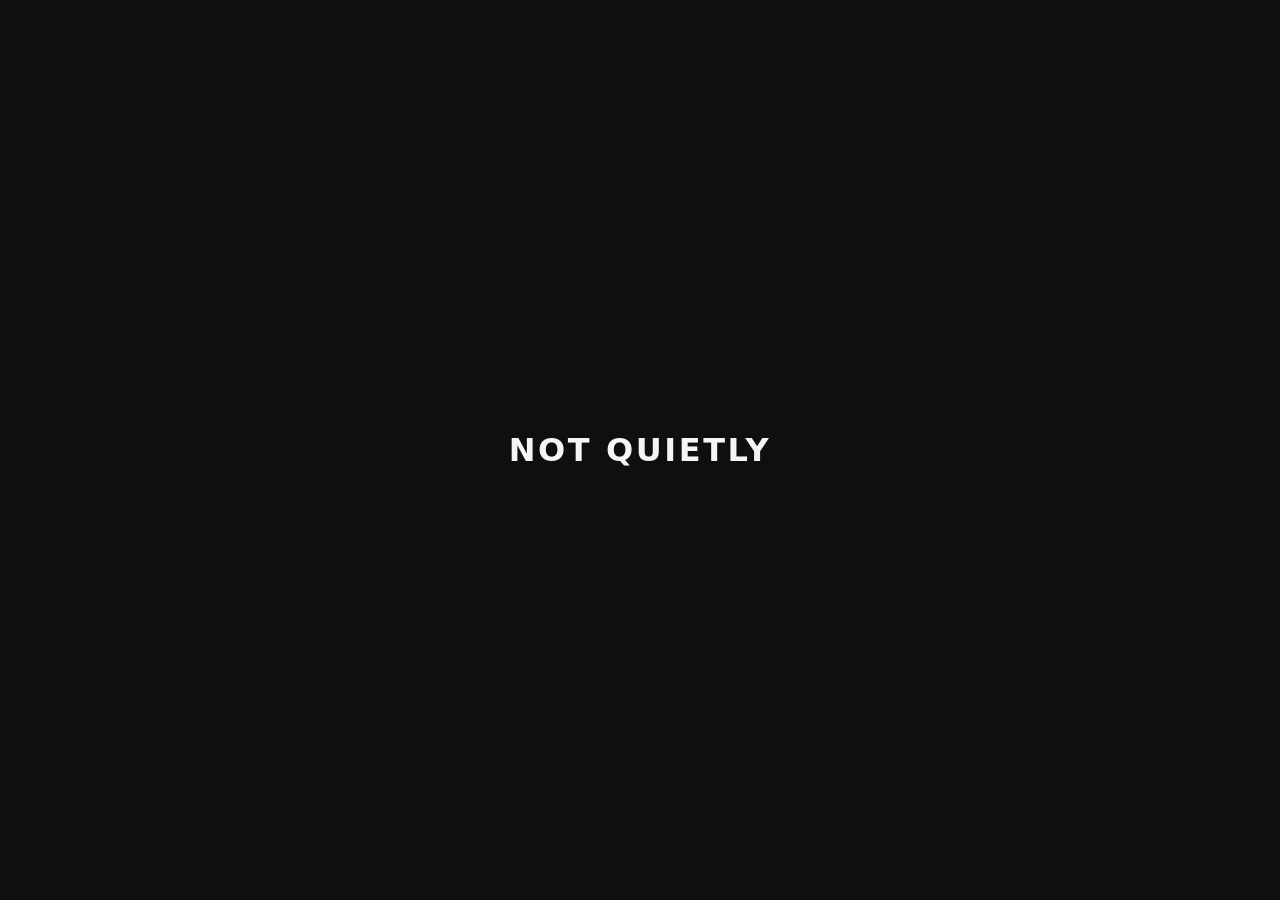
==== index.html @ 846e83f8 "Create index.html" ====
<!DOCTYPE html>
<html lang="en">
<head>
  <meta charset="utf-8" />
  <title>Not Quietly</title>
  <meta name="viewport" content="width=device-width, initial-scale=1" />
  <style>
    body {
      margin: 0;
      font-family: system-ui, -apple-system, BlinkMacSystemFont, sans-serif;
      background: #0f0f10;
      color: #f5f5f5;
      display: flex;
      align-items: center;
      justify-content: center;
      height: 100vh;
    }
    h1 {
      font-weight: 600;
      letter-spacing: 0.08em;
      text-transform: uppercase;
    }
  </style>
</head>
<body>
  <h1>Not Quietly</h1>
</body>
</html>
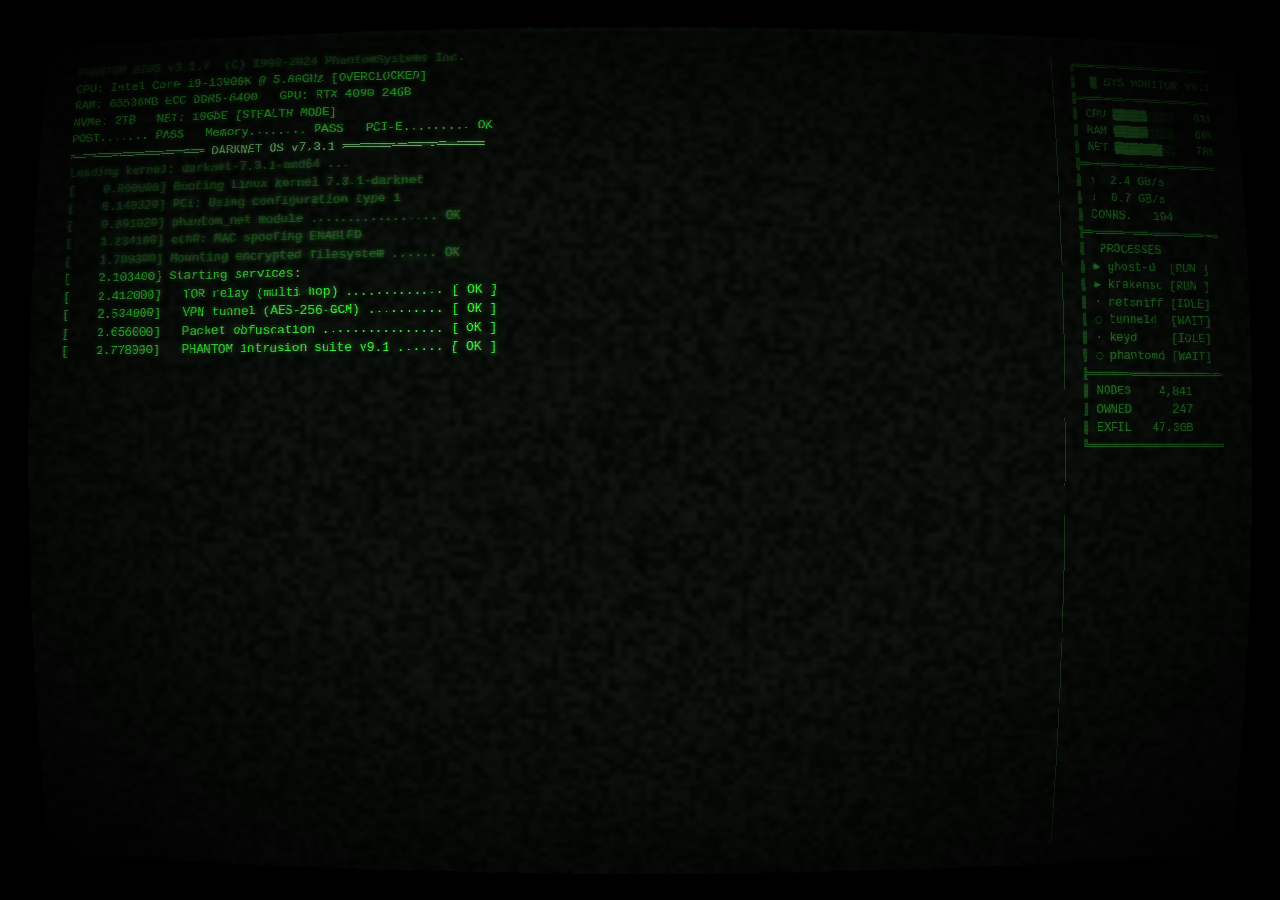
==== commit 89b8182d: "Update index.html" ====
--- a/index.html
+++ b/index.html
@@ -1,28 +1,825 @@
 <!DOCTYPE html>
 <html lang="en">
 <head>
-  <meta charset="utf-8" />
-  <title>Not Quietly</title>
-  <meta name="viewport" content="width=device-width, initial-scale=1" />
-  <style>
-    body {
-      margin: 0;
-      font-family: system-ui, -apple-system, BlinkMacSystemFont, sans-serif;
-      background: #0f0f10;
-      color: #f5f5f5;
-      display: flex;
-      align-items: center;
-      justify-content: center;
-      height: 100vh;
-    }
-    h1 {
-      font-weight: 600;
-      letter-spacing: 0.08em;
-      text-transform: uppercase;
-    }
-  </style>
+<meta charset="UTF-8">
+<title>TERMINAL</title>
+<style>
+*, *::before, *::after { margin: 0; padding: 0; box-sizing: border-box; }
+
+body { background: #000; overflow: hidden; width: 100vw; height: 100vh; cursor: none; }
+
+#screen {
+  position: relative;
+  width: 100vw; height: 100vh;
+  background: #030803;
+  overflow: hidden;
+}
+
+#noise {
+  position: absolute; inset: 0;
+  width: 100%; height: 100%;
+  pointer-events: none; z-index: 15; opacity: 0.05;
+}
+
+#scanlines {
+  position: absolute; inset: 0;
+  background: repeating-linear-gradient(to bottom,
+    transparent 0, transparent 2px,
+    rgba(0,0,0,0.14) 2px, rgba(0,0,0,0.14) 4px);
+  pointer-events: none; z-index: 14;
+}
+
+#sweep {
+  position: absolute; left: 0; right: 0; height: 6px;
+  background: linear-gradient(transparent, rgba(51,255,51,0.05), transparent);
+  pointer-events: none; z-index: 16;
+  animation: sweep 9s linear infinite;
+}
+@keyframes sweep { 0% { top: -6px; } 100% { top: 100vh; } }
+
+#rollbar {
+  position: absolute; left: 0; right: 0; height: 120px;
+  background: linear-gradient(transparent 0%, rgba(0,0,0,0.55) 35%, rgba(0,0,0,0.55) 65%, transparent 100%);
+  pointer-events: none; z-index: 18;
+  transform: translateY(-120px);
+  animation: rollbar 14s linear infinite;
+}
+@keyframes rollbar {
+  0%   { transform: translateY(-120px); opacity: 0; }
+  6%   { opacity: 0.9; }
+  87%  { opacity: 0.9; }
+  97%  { transform: translateY(calc(100vh + 120px)); opacity: 0; }
+  100% { transform: translateY(calc(100vh + 120px)); opacity: 0; }
+}
+
+#vignette {
+  position: absolute; inset: 0;
+  background: radial-gradient(ellipse at 50% 50%, transparent 40%, rgba(0,0,0,0.97) 100%);
+  pointer-events: none; z-index: 17;
+}
+
+/* ── TERMINAL LAYOUT ─────────────────────────────── */
+#terminal {
+  position: absolute; inset: 0;
+  padding: 24px 32px 24px 36px;
+  display: flex;
+  flex-direction: row;
+  gap: 0;
+  overflow: hidden;
+  font-family: 'Courier New', Courier, monospace;
+  font-size: 13px;
+  line-height: 1.5;
+  color: #33ff33;
+  z-index: 10;
+  text-shadow:
+    0 0 4px rgba(51,255,51,0.65),
+    1px  0 0 rgba(255,40,40,0.2),
+    -1px 0 0 rgba(40,40,255,0.2);
+  animation: flicker 5s infinite, ca-breathe 4.5s ease-in-out infinite;
+}
+
+#main-area {
+  flex: 1;
+  min-width: 0;
+  display: flex;
+  flex-direction: column;
+  overflow: hidden;
+  padding-right: 20px;
+  border-right: 1px solid #1c421c;
+}
+
+#sidebar {
+  width: 23ch;
+  flex-shrink: 0;
+  padding-left: 18px;
+  overflow: hidden;
+  white-space: pre;
+  color: #2b8c2b;
+  text-shadow: 0 0 3px rgba(51,255,51,0.3);
+  font-size: 12.5px;
+}
+
+#output {
+  flex: 1;
+  overflow: hidden;
+  white-space: pre-wrap;
+  word-break: break-all;
+}
+
+#prompt-line {
+  display: flex;
+  align-items: baseline;
+  flex-shrink: 0;
+  min-height: 1.5em;
+}
+
+#cursor {
+  display: inline-block;
+  width: 7px; height: 14px;
+  background: #33ff33;
+  box-shadow: 0 0 8px rgba(51,255,51,0.9), 0 0 16px rgba(51,255,51,0.4);
+  animation: blink 1.1s step-end infinite;
+  vertical-align: bottom;
+  margin-left: 1px;
+  visibility: hidden;
+}
+@keyframes blink { 0%,100% { opacity: 1; } 50% { opacity: 0; } }
+
+/* ── FLICKER ───────────────────────────────────────── */
+@keyframes flicker {
+  0%,100% { opacity: 1; }
+  2%   { opacity: 0.90; } 2.4%  { opacity: 1; }
+  7%   { opacity: 0.72; } 7.4%  { opacity: 0.95; } 7.8% { opacity: 0.80; } 8.2% { opacity: 1; }
+  16%  { opacity: 0.88; } 16.3% { opacity: 1; }
+  22%  { opacity: 0.94; } 22.4% { opacity: 0.70; } 22.8% { opacity: 0.96; } 23.2% { opacity: 1; }
+  31%  { opacity: 0.85; } 31.4% { opacity: 1; }
+  39%  { opacity: 0.91; } 39.5% { opacity: 0.65; } 39.9% { opacity: 0.88; } 40.3% { opacity: 1; }
+  48%  { opacity: 0.78; } 48.5% { opacity: 0.95; } 48.9% { opacity: 0.82; } 49.3% { opacity: 1; }
+  55%  { opacity: 0.93; } 55.4% { opacity: 0.75; } 55.8% { opacity: 1; }
+  63%  { opacity: 0.86; } 63.4% { opacity: 1; }
+  70%  { opacity: 0.68; } 70.3% { opacity: 0.92; } 70.6% { opacity: 0.78; } 71%  { opacity: 1; }
+  79%  { opacity: 0.89; } 79.4% { opacity: 1; }
+  86%  { opacity: 0.74; } 86.3% { opacity: 0.96; } 86.7% { opacity: 0.84; } 87.1% { opacity: 1; }
+  94%  { opacity: 0.91; } 94.5% { opacity: 0.67; } 94.9% { opacity: 0.93; } 95.3% { opacity: 1; }
+}
+
+@keyframes ca-breathe {
+  0%,100% { text-shadow: 0 0 4px rgba(51,255,51,0.65), 1px 0 0 rgba(255,40,40,0.18), -1px 0 0 rgba(40,40,255,0.18); }
+  50%     { text-shadow: 0 0 8px rgba(51,255,51,0.9),  2px 0 0 rgba(255,40,40,0.35), -2px 0 0 rgba(40,40,255,0.35); }
+}
+
+/* ── TEXT CLASSES ─────────────────────────────────── */
+.dim    { color: #1c6b1c; }
+.bright { color: #a0ffa0; }
+.ok     { color: #00ff99; text-shadow: 0 0 5px rgba(0,255,153,0.75), 1px 0 0 rgba(255,40,40,0.15); }
+.warn   { color: #ffcc00; text-shadow: 0 0 5px rgba(255,204,0,0.8),  1px 0 0 rgba(255,40,40,0.2); }
+.err    { color: #ff4444; text-shadow: 0 0 5px rgba(255,68,68,0.85); }
+.skull  { color: #88ff88; text-shadow: 0 0 6px rgba(51,255,51,0.9), 2px 0 0 rgba(255,40,40,0.3), -2px 0 0 rgba(40,40,255,0.3); }
+</style>
 </head>
 <body>
-  <h1>Not Quietly</h1>
+
+<svg width="0" height="0" style="position:absolute">
+  <defs>
+    <filter id="crt-warp" color-interpolation-filters="sRGB"
+            x="-5%" y="-5%" width="110%" height="110%">
+      <feImage id="bmap" result="dmap" preserveAspectRatio="none"/>
+      <feDisplacementMap in="SourceGraphic" in2="dmap"
+                         scale="170" xChannelSelector="R" yChannelSelector="G"/>
+    </filter>
+  </defs>
+</svg>
+
+<div id="screen">
+  <canvas id="noise"></canvas>
+  <div id="scanlines"></div>
+  <div id="sweep"></div>
+  <div id="rollbar"></div>
+  <div id="vignette"></div>
+
+  <div id="terminal">
+    <div id="main-area">
+      <div id="output"></div>
+      <div id="prompt-line">
+        <span id="prompt-span"></span>
+        <span id="input-disp"></span>
+        <span id="cursor"></span>
+      </div>
+    </div>
+    <div id="sidebar"></div>
+  </div>
+</div>
+
+<script>
+'use strict';
+
+// ── BARREL DISTORTION ────────────────────────────────────────────────────────
+(function() {
+  const W = 256, H = 256, k = 0.45, norm = 1.8;
+  const c = document.createElement('canvas');
+  c.width = W; c.height = H;
+  const ctx = c.getContext('2d');
+  const id = ctx.createImageData(W, H);
+  const d = id.data;
+  for (let y = 0; y < H; y++) {
+    for (let x = 0; x < W; x++) {
+      const u = (x/W - 0.5)*2, v = (y/H - 0.5)*2, r2 = u*u + v*v;
+      const R = Math.round((0.5 + u*k*r2/norm)*255);
+      const G = Math.round((0.5 + v*k*r2/norm)*255);
+      const i = (y*W+x)*4;
+      d[i]   = Math.max(0,Math.min(255,R));
+      d[i+1] = Math.max(0,Math.min(255,G));
+      d[i+2] = 128; d[i+3] = 255;
+    }
+  }
+  ctx.putImageData(id, 0, 0);
+  document.getElementById('bmap').setAttribute('href', c.toDataURL());
+  document.getElementById('screen').style.filter = 'url(#crt-warp)';
+})();
+
+// ── NOISE ────────────────────────────────────────────────────────────────────
+const nc = document.getElementById('noise');
+const nctx = nc.getContext('2d');
+nc.width = 200; nc.height = 150;
+nc.style.width = '100vw'; nc.style.height = '100vh';
+const nid = nctx.createImageData(200, 150);
+function drawNoise() {
+  const d = nid.data;
+  for (let i = 0; i < d.length; i += 4) {
+    const v = (Math.random()*255)|0;
+    d[i] = d[i+1] = d[i+2] = v; d[i+3] = 255;
+  }
+  nctx.putImageData(nid, 0, 0);
+}
+drawNoise();
+setInterval(drawNoise, 90);
+
+// ── HELPERS ──────────────────────────────────────────────────────────────────
+const pick  = (...a)  => a[Math.floor(Math.random()*a.length)];
+const rnd   = (a,b)   => Math.floor(Math.random()*(b-a))+a;
+const hex   = n       => Array.from({length:n}, () => rnd(0,16).toString(16)).join('');
+const clamp = (v,a,b) => Math.max(a,Math.min(b,v));
+const pad   = (s,n)   => String(s).padEnd(n);
+const lpad  = (s,n)   => String(s).padStart(n);
+
+const G = {
+  ip:      () => `${rnd(1,255)}.${rnd(0,255)}.${rnd(0,255)}.${rnd(1,255)}`,
+  port:    () => pick(21,22,23,25,53,80,443,445,1433,3306,3389,4444,5432,6379,8080,8443,9200,27017),
+  svc:     () => pick('ssh','ftp','http','https','smb','mysql','rdp','redis','mongodb','postgres','vnc','smtp'),
+  exploit: () => pick('CVE-2024-6387','CVE-2024-1337','MS17-010','Log4Shell','CVE-2023-44487','ShellShock','Heartbleed','CVE-2024-3400','BlueKeep','PrintNightmare','DirtyPipe'),
+  sub:     () => pick('GHOST_PROTOCOL','PHANTOM_SWEEP','KRAKEN_SCAN','MIRAGE_INJECT','SHADOW_MAP','HYDRA_SPAWN','NULL_ROUTE','VENOM_PAYLOAD','CIPHER_PULSE','WRAITH_NET','BASILISK_EYE'),
+  proc:    () => pick('svchost.exe','explorer.exe','lsass.exe','winlogon.exe','systemd','nginx','apache2','mysqld','java','python3','node','chrome'),
+  user:    () => pick('admin','root','administrator','guest','sysadmin','backup','deploy','jenkins','ubuntu','pi','service','oracle'),
+  pass:    () => pick('password123','qwerty','letmein','admin2024','hunter2','Secure!@#','dragon','iloveyou','master','root1234','P@ssw0rd','abc123'),
+  hash:    () => hex(32),
+  fpath:   () => pick('/etc/shadow','/etc/passwd','/root/.ssh/id_rsa','/var/log/auth.log','/home/admin/.bash_history','C:\\Windows\\System32\\SAM','C:\\Users\\Admin\\Desktop\\passwords.txt','/var/www/html/config.php','/opt/app/.env','/etc/ssl/private/server.key'),
+  fsize:   () => (Math.random()*999+1).toFixed(1)+pick('KB','KB','MB','MB','GB'),
+};
+
+// ── SIDEBAR ──────────────────────────────────────────────────────────────────
+const sidebarEl = document.getElementById('sidebar');
+const sL = s => '║' + s.padEnd(21).slice(0,21) + '║';
+const TOP = '╔' + '═'.repeat(21) + '╗';
+const SEP = '╠' + '═'.repeat(21) + '╣';
+const BOT = '╚' + '═'.repeat(21) + '╝';
+const BAR = (pct, w=9) => { const f=Math.round(pct/100*w); return '█'.repeat(f)+'░'.repeat(w-f); };
+
+const sbProcs = [
+  { name:'ghost-d',   st:'RUN'  },
+  { name:'krakensc',  st:'RUN'  },
+  { name:'netsniff',  st:'WAIT' },
+  { name:'tunneld',   st:'RUN'  },
+  { name:'keyd',      st:'IDLE' },
+  { name:'phantomd',  st:'RUN'  },
+];
+const TRANS = {
+  RUN:  { RUN:0.92, WAIT:0.06, IDLE:0.02 },
+  WAIT: { RUN:0.3,  WAIT:0.6,  IDLE:0.1  },
+  IDLE: { RUN:0.15, WAIT:0.15, IDLE:0.7  },
+};
+function nextState(s) {
+  let r = Math.random(), c = 0;
+  for (const [k,v] of Object.entries(TRANS[s])) { c+=v; if (r<c) return k; }
+  return s;
+}
+
+let sb = { cpu:65, ram:55, net:72, up:2.1, dn:0.8, nodes:4821, owned:247, exfil:47.3, conns:183 };
+
+function updateSidebar() {
+  sb.cpu   = clamp(sb.cpu   + rnd(-9,9),  15, 99);
+  sb.ram   = clamp(sb.ram   + rnd(-5,5),  25, 90);
+  sb.net   = clamp(sb.net   + rnd(-10,10),20, 99);
+  sb.up    = Math.max(0.1, Math.min(9.9, sb.up  + (Math.random()-0.5)*0.6));
+  sb.dn    = Math.max(0.1, Math.min(4.9, sb.dn  + (Math.random()-0.5)*0.3));
+  sb.conns = clamp(sb.conns + rnd(-8,8),  80, 350);
+  if (Math.random()<0.35) sb.nodes += rnd(1,25);
+  if (Math.random()<0.12) sb.owned += rnd(1,4);
+  if (Math.random()<0.5)  sb.exfil += Math.random()*0.8;
+  sbProcs.forEach(p => { p.st = nextState(p.st); });
+
+  const stColor = s => s==='RUN' ? '▶' : s==='WAIT' ? '◌' : '·';
+
+  const lines = [
+    TOP,
+    sL('  ▓ SYS MONITOR v9.1'),
+    SEP,
+    sL(` CPU ${BAR(sb.cpu)}  ${lpad(sb.cpu,3)}%`),
+    sL(` RAM ${BAR(sb.ram)}  ${lpad(sb.ram,3)}%`),
+    sL(` NET ${BAR(sb.net)}  ${lpad(sb.net,3)}%`),
+    SEP,
+    sL(` ↑ ${lpad(sb.up.toFixed(1),4)} GB/s`),
+    sL(` ↓ ${lpad(sb.dn.toFixed(1),4)} GB/s`),
+    sL(` CONNS: ${lpad(sb.conns,5)}`),
+    SEP,
+    sL('  PROCESSES'),
+    ...sbProcs.map(p => sL(` ${stColor(p.st)} ${pad(p.name,9)}[${pad(p.st,4)}]`)),
+    SEP,
+    sL(` NODES  ${lpad(sb.nodes.toLocaleString(),7)}`),
+    sL(` OWNED  ${lpad(sb.owned,7)}`),
+    sL(` EXFIL  ${lpad(sb.exfil.toFixed(1),5)}GB`),
+    BOT,
+  ];
+  sidebarEl.textContent = lines.join('\n');
+}
+updateSidebar();
+setInterval(updateSidebar, 1200);
+
+// ── SKULL ART ────────────────────────────────────────────────────────────────
+const SKULL = [
+  '        ░░░░░░░░░░░░░        ',
+  '      ░░             ░░      ',
+  '     ░   ████   ████   ░     ',
+  '     ░   ████   ████   ░     ',
+  '     ░               ░     ',
+  '      ░░  █████████  ░░      ',
+  '        ░░░░░░░░░░░░░        ',
+  '          ██     ██          ',
+  '         ████   ████         ',
+  '        █ █ █████ █ █        ',
+  '        █████████████        ',
+];
+
+// ── TERMINAL STATE ───────────────────────────────────────────────────────────
+const outputEl    = document.getElementById('output');
+const promptSpan  = document.getElementById('prompt-span');
+const inputDispEl = document.getElementById('input-disp');
+const cursorEl    = document.getElementById('cursor');
+const termEl      = document.getElementById('terminal');
+const PROMPT      = 'root@DARKNET-7:~# ';
+
+let state       = 'BOOT';
+let hackQueue   = [];
+let hackTimer   = null;
+let inputBuffer = '';
+
+function addLine(text, cls) {
+  const div = document.createElement('div');
+  if (cls) div.className = cls;
+  div.textContent = text;
+  outputEl.appendChild(div);
+  while (outputEl.children.length > 600) outputEl.removeChild(outputEl.firstChild);
+  outputEl.scrollTop = outputEl.scrollHeight;
+  return div;
+}
+
+function setIdle() {
+  state = 'IDLE';
+  promptSpan.textContent = PROMPT;
+  inputDispEl.textContent = inputBuffer;
+  cursorEl.style.visibility = 'visible';
+}
+
+// ── ANIMATED PROGRESS BAR ────────────────────────────────────────────────────
+// Queue item with type:'bar' animates a single line in-place
+function animateBar(cfg, done) {
+  const W     = 24;
+  const steps = cfg.steps || 20;
+  const delay = cfg.delay || 75;
+  const div   = addLine('', '');
+  let step = 0;
+
+  function tick() {
+    const f   = Math.round(step/steps*W);
+    const pct = Math.round(step/steps*100);
+    const bar = '█'.repeat(f) + '░'.repeat(W-f);
+    if (step < steps) {
+      div.textContent = `${cfg.label} [${bar}] ${lpad(pct,3)}%`;
+      div.className   = '';
+      step++;
+      setTimeout(tick, delay + rnd(0, delay>>1));
+    } else {
+      div.textContent = `${cfg.label} [${bar}] ${cfg.done||'DONE'}`;
+      div.className   = cfg.doneCls || '';
+      outputEl.scrollTop = outputEl.scrollHeight;
+      setTimeout(done, rnd(60,180));
+    }
+  }
+  tick();
+}
+
+// ── QUEUE PROCESSOR ──────────────────────────────────────────────────────────
+function processQueue() {
+  if (hackQueue.length === 0) { setIdle(); return; }
+
+  const item = hackQueue.shift();
+
+  if (item === null || item === undefined) {
+    // blank line spacer
+    addLine('', '');
+    hackTimer = setTimeout(processQueue, rnd(80,200));
+    return;
+  }
+
+  if (item.type === 'bar') {
+    animateBar(item, processQueue);
+    return;
+  }
+
+  // [cls, text] tuple
+  const [cls, text] = Array.isArray(item) ? item : ['', item];
+  addLine(text, cls);
+  hackTimer = setTimeout(processQueue, rnd(28,95));
+}
+
+// ── HACKING ROUTINES ─────────────────────────────────────────────────────────
+const ROUTINES = [
+
+  // 0 — Port scan
+  () => { const t=G.ip(), n=rnd(4,9);
+    const r = [['','`nmap -sS -T4 -p- --open '+t+'`'],['dim','SYN scan  rate:1000pps  os:Linux 5.x']];
+    for(let i=0;i<n;i++) r.push(['ok',`[+] ${pad(G.port()+'/tcp',10)} OPEN   ${G.svc()}`]);
+    r.push(['dim',`Scan done: ${n} ports in ${rnd(1,12)}.${rnd(0,9)}s`]);
+    return r;
+  },
+
+  // 1 — Brute force
+  () => { const t=G.ip(), u=G.user(), p=G.pass();
+    return [
+      ['',`hydra -l ${u} -P rockyou.txt ssh://${t}`],
+      ['dim','[*] 14,344,391 passwords  threads:16'],
+      ['dim',`[-] ${u}:password123 ... FAIL`],
+      ['dim',`[-] ${u}:qwerty ....... FAIL`],
+      ['dim',`[-] ${u}:${pick('letmein','dragon','admin')} ....... FAIL`],
+      {type:'bar', label:'[*] attacking:  ', steps:16, delay:65, done:'FOUND', doneCls:'ok'},
+      ['ok', `[+] VALID CREDS → ${u} : ${p}`],
+      ['ok', `[+] token: ${hex(32)}`],
+    ];
+  },
+
+  // 2 — Hash crack
+  () => { const h=G.hash(), p=G.pass();
+    return [
+      ['',`hashcat -m 0 ${h} rockyou.txt`],
+      ['dim',`[*] MD5  speed: ${rnd(200,999)}.${rnd(1,9)} MH/s`],
+      {type:'bar', label:'[*] cracking:   ', steps:18, delay:70, done:'CRACKED', doneCls:'ok'},
+      ['ok', `[+] ${h} → "${p}"`],
+      ['ok', '[+] written → /loot/hashes.txt'],
+    ];
+  },
+
+  // 3 — Exploit
+  () => { const t=G.ip(), e=G.exploit();
+    return [
+      ['warn',`[!] ${e}`],
+      ['',   `[*] target: ${t}:${G.port()}`],
+      ['',   '[*] payload: linux/x64/meterpreter/reverse_tcp'],
+      ['dim','[*] encoding: shikata_ga_nai ×3'],
+      {type:'bar', label:'[*] exploiting: ', steps:14, delay:90, done:'SHELL', doneCls:'warn'},
+      ['ok', `[+] Meterpreter session opened`],
+      ['ok', `[+]   ${G.ip()}:4444 ← ${t}:${rnd(1024,65534)}`],
+      ['ok', '[+] uid=0(root) gid=0(root) — OWNED'],
+    ];
+  },
+
+  // 4 — Subroutine
+  () => { const s=G.sub();
+    return [
+      ['',     `[*] exec ${s}`],
+      ['dim',  `[*] deps: OK   heap: ${rnd(128,512)}MB`],
+      {type:'bar', label:'[*] stage 1/4:  ', steps:10, delay:80,  done:'RECON DONE'},
+      {type:'bar', label:'[*] stage 2/4:  ', steps:10, delay:95,  done:'IN'},
+      {type:'bar', label:'[*] stage 3/4:  ', steps:10, delay:110, done:'ROOT'},
+      {type:'bar', label:'[*] stage 4/4:  ', steps:8,  delay:120, done:'PERSISTED', doneCls:'ok'},
+      ['ok',   `[+] ${s} complete`],
+      ['bright',`>> ${rnd(12,999)} new targets queued`],
+    ];
+  },
+
+  // 5 — Exfil
+  () => { const t=G.ip();
+    return [
+      ['',  `[*] shell: ${t}`],
+      ['ok',`[+] ${G.fpath()}  (${G.fsize()})`],
+      ['ok',`[+] ${G.fpath()}  (${G.fsize()})`],
+      ['ok',`[+] ${G.fpath()}  (${G.fsize()})`],
+      ['',  '[*] AES-256-GCM encrypt + compress...'],
+      {type:'bar', label:'[*] exfil:      ', steps:20, delay:55, done:'SENT', doneCls:'ok'},
+      ['ok', `[+] ${G.fsize()} transferred in ${(Math.random()*4+0.4).toFixed(2)}s`],
+      ['dim','[*] logs wiped'],
+    ];
+  },
+
+  // 6 — MITM
+  () => { const a=G.ip(), b=G.ip();
+    return [
+      ['',    `arpspoof -i eth0 -t ${b} ${a}`],
+      ['warn','[!] ARP poisoned — MITM active'],
+      {type:'bar', label:'[*] intercepting:', steps:12, delay:80, done:'CAPTURING'},
+      ['ok',  `[+] HTTP:   ${G.user()} / ${G.pass()} @ ${b}`],
+      ['ok',  `[+] cookie: ${hex(32)}`],
+      ['ok',  `[+] JWT:    eyJ${hex(20)}...`],
+      ['dim', '[*] forwarding — target unaware'],
+    ];
+  },
+
+  // 7 — Botnet
+  () => { const n=rnd(1000,12000), t=G.ip();
+    return [
+      ['',    `[*] C2: ${G.ip()}:${G.port()}`],
+      ['ok',  `[+] botnet ONLINE: ${n.toLocaleString()} nodes`],
+      ['dim', `[*] RU ${rnd(20,38)}%  CN ${rnd(15,28)}%  US ${rnd(8,18)}%  OTHER`],
+      {type:'bar', label:'[*] deploying:  ', steps:20, delay:50, done:`${n.toLocaleString()} UPDATED`, doneCls:'ok'},
+      ['warn',`[!] FLOOD → ${t}  est. ${rnd(80,999)} Gbps`],
+      ['ok',  '[+] attack launched'],
+    ];
+  },
+
+  // 8 — Keylogger harvest
+  () => { const n=rnd(8,80);
+    return [
+      ['',  `[*] polling ${n} agents`],
+      {type:'bar', label:'[*] collecting: ', steps:10, delay:90, done:`${n} REPORTS`, doneCls:'ok'},
+      ['',  '[*] parsing keystrokes...'],
+      ['ok',`[+] gmail:  ${G.user()}@gmail.com / ${G.pass()}`],
+      ['ok',`[+] bank:   ${G.user()} / ${G.pass()}  [$$ FLAGGED]`],
+      ['ok',`[+] ssh key passphrase: "${G.pass()}"`],
+      ['dim','[*] saved → /loot/keylog.txt'],
+    ];
+  },
+
+  // 9 — Crypto
+  () => [
+    ['',   '[*] Generating RSA-4096 keypair'],
+    ['dim','[*] entropy: /dev/urandom  512 bits'],
+    {type:'bar', label:'[*] generating: ', steps:14, delay:100, done:'DONE', doneCls:'ok'},
+    ['ok', `[+] pub:  ${hex(16)}...`],
+    ['ok', `[+] priv: ${hex(16)}... [AES-256 wrapped]`],
+    ['',   '[*] ChaCha20-Poly1305 tunnel → C2'],
+    ['ok', '[+] secure channel UP'],
+  ],
+
+  // 10 — SQL inject
+  () => { const t=G.ip();
+    return [
+      ['',   `sqlmap -u http://${t}/login.php --dbs --batch`],
+      {type:'bar', label:"[*] probing:    ", steps:15, delay:70, done:'VULN FOUND', doneCls:'warn'},
+      ['ok', "[+] injectable: POST 'username' (boolean-blind)"],
+      ['ok', '[+] DBs: users_db, admin_db, orders, logs'],
+      {type:'bar', label:'[*] dumping:    ', steps:12, delay:80, done:'DONE', doneCls:'ok'},
+      ['ok', `[+] ${rnd(1000,99999).toLocaleString()} rows → /loot/db_${t}.sql`],
+    ];
+  },
+
+  // 11 — Priv esc
+  () => { const p=G.proc();
+    return [
+      ['',   '[*] LinPEAS running on target...'],
+      {type:'bar', label:'[*] scanning:   ', steps:12, delay:100, done:'VULNS FOUND', doneCls:'warn'},
+      ['ok', '[+] SUID: /usr/bin/pkexec'],
+      ['warn','[!] CVE-2021-4034 (PwnKit) confirmed!'],
+      ['',   `[*] injecting into ${p} [${rnd(1000,65535)}]`],
+      ['ok', '[+] uid=1000 → uid=0(root)'],
+      ['ok', '[+] /bin/bash -p  #'],
+    ];
+  },
+
+  // 12 — Packet cap
+  () => { const iface=pick('eth0','wlan0','en0','ens33');
+    return [
+      ['',   `tcpdump -i ${iface} -w /tmp/cap.pcap`],
+      {type:'bar', label:'[*] capturing:  ', steps:14, delay:85, done:`${rnd(1000,9999)} pkts`},
+      ['',   '[*] tshark analysis...'],
+      ['ok', `[+] FTP: ${G.user()} / ${G.pass()} from ${G.ip()}`],
+      ['ok', `[+] Telnet: ${G.ip()} → ${G.ip()}`],
+      ['dim','[*] credentials logged'],
+    ];
+  },
+
+  // 13 — Lateral move
+  () => { const s=G.ip(), d=G.ip();
+    return [
+      ['',   `[*] pivot: ${s} → ${d}`],
+      ['dim','[*] uploading tunnel agent...'],
+      ['ok', `[+] socks5: ${s}:1080`],
+      {type:'bar', label:'[*] scanning:   ', steps:10, delay:90, done:'DONE'},
+      ['ok', `[+] ${rnd(3,15)} internal hosts found`],
+      ['ok', `[+] domain controller: ${G.ip()}`],
+      ['warn','[!] Kerberoastable SPN!'],
+      ['ok', '[+] TGS extracted — offline crack queued'],
+    ];
+  },
+
+  // 14 — Rootkit
+  () => { const t=G.ip();
+    return [
+      ['',   `[*] rootkit → ${t}`],
+      {type:'bar', label:'[*] uploading:  ', steps:8, delay:110, done:'DONE'},
+      ['',   '[*] patching sys_call_table...'],
+      ['ok', '[+] hooked: sys_read, sys_write, sys_getdents64'],
+      ['ok', `[+] hiding pid ${rnd(1000,9999)} (${G.proc()})`],
+      ['ok', '[+] hidden from: ps, top, netstat, /proc'],
+      ['ok', '[+] rootkit active — system clean'],
+    ];
+  },
+
+  // 15 — Zero day
+  () => { const zd=`ZD-${rnd(2024,2026)}-${rnd(1000,9999)}`;
+    return [
+      ['warn',`[!] zero-day: ${zd}`],
+      ['dim', `[*] target: ${pick('Chrome 134','Windows 11','OpenSSH 9.x','iOS 18','Android 15')}`],
+      ['dim', `[*] CVSS: ${(7+Math.random()*3).toFixed(1)}  (${pick('RCE','LPE','Auth Bypass','RCE')})`],
+      {type:'bar', label:'[*] acquiring:  ', steps:12, delay:95, done:'DOWNLOADED', doneCls:'ok'},
+      ['',   `[*] testing vs ${G.ip()}...`],
+      ['ok', `[+] ${zd}: CONFIRMED WORKING`],
+    ];
+  },
+
+  // 16 — Decrypt payload
+  () => [
+    ['',   '[*] loading encrypted payload...'],
+    ['dim',`[*] cipher: AES-256-GCM  IV: ${hex(16)}`],
+    {type:'bar', label:'[*] decrypting: ', steps:18, delay:75, done:'PLAINTEXT RECOVERED', doneCls:'ok'},
+    ['ok', `[+] ${hex(32)}`],
+    ['ok', '[+] payload extracted → /tmp/.ghost/stage2.bin'],
+  ],
+
+  // 17 — SKULL: full system takeover
+  () => [
+    ['warn','[!] PHANTOM ROOT PROTOCOL — FULL SYSTEM OVERRIDE'],
+    null,
+    ...SKULL.map(line => ['skull', line]),
+    null,
+    ['err',  '[!!!] ALL SYSTEMS COMPROMISED'],
+    ['ok',  `[+] remote control: ${rnd(100,999)} hosts`],
+    ['ok',  `[+] data exfil: ${(Math.random()*500+50).toFixed(1)} GB`],
+    ['bright','>> GHOST IN THE MACHINE'],
+  ],
+
+  // 18 — System monitor blitz
+  () => { const n=rnd(5,20);
+    const r = [['','[*] process injection sweep']];
+    for(let i=0;i<n;i++) r.push(['dim',`    ${lpad(rnd(1000,65535),5)}  ${G.proc()}`]);
+    r.push({type:'bar', label:'[*] injecting:  ', steps:16, delay:65, done:`${n} PROCS INFECTED`, doneCls:'warn'});
+    r.push(['ok','[+] all target processes compromised']);
+    return r;
+  },
+
+  // 19 — Wireless attack
+  () => { const ssid=pick('CorpWiFi','NETGEAR-5G','ATT-Guest','Office-2G','Linksys');
+    return [
+      ['',   `airodump-ng --bssid ${G.mac()} wlan0mon`],
+      ['ok', `[+] SSID: ${ssid}  CH:${rnd(1,13)}  ENC:WPA2`],
+      ['',   '[*] capturing 4-way handshake...'],
+      {type:'bar', label:'[*] waiting:    ', steps:10, delay:150, done:'HANDSHAKE', doneCls:'ok'},
+      {type:'bar', label:'[*] cracking:   ', steps:20, delay:70,  done:pick('PSK: '+G.pass(),'KEY FOUND'), doneCls:'ok'},
+      ['ok', `[+] connected to ${ssid}`],
+      ['ok', `[+] gateway: ${G.ip()}`],
+    ];
+  },
+];
+
+function getRoutine() {
+  return ROUTINES[rnd(0, ROUTINES.length)]();
+}
+
+function getRoutineFor(cmd) {
+  if (!cmd) return getRoutine();
+  const s = cmd.toLowerCase();
+  if (/nmap|scan|port/.test(s))          return ROUTINES[0]();
+  if (/hydra|brute|crack|ssh/.test(s))   return ROUTINES[1]();
+  if (/hash|hashcat|john/.test(s))       return ROUTINES[2]();
+  if (/exploit|msf|msfconsole/.test(s))  return ROUTINES[3]();
+  if (/run|exec|sub|phantom/.test(s))    return ROUTINES[4]();
+  if (/exfil|wget|scp|rsync/.test(s))    return ROUTINES[5]();
+  if (/arp|mitm|poison/.test(s))         return ROUTINES[6]();
+  if (/bot|c2|ddos|flood/.test(s))       return ROUTINES[7]();
+  if (/key|log|harvest/.test(s))         return ROUTINES[8]();
+  if (/rsa|aes|crypt|sign|key/.test(s))  return ROUTINES[9]();
+  if (/sql|inject|db/.test(s))           return ROUTINES[10]();
+  if (/priv|sudo|root|esc/.test(s))      return ROUTINES[11]();
+  if (/tcpdump|pcap|sniff/.test(s))      return ROUTINES[12]();
+  if (/pivot|lateral|move/.test(s))      return ROUTINES[13]();
+  if (/rootkit|hide|stealth/.test(s))    return ROUTINES[14]();
+  if (/zero|0day|broker/.test(s))        return ROUTINES[15]();
+  if (/decrypt|aes|cipher/.test(s))      return ROUTINES[16]();
+  if (/skull|override|phantom root/.test(s)) return ROUTINES[17]();
+  if (/wifi|wireless|wpa|wlan/.test(s))  return ROUTINES[19]();
+  return getRoutine();
+}
+
+// ── EXECUTE COMMAND ──────────────────────────────────────────────────────────
+function execute(cmd) {
+  if (cmd.trim()) addLine(PROMPT + cmd, 'dim');
+
+  const routine = getRoutineFor(cmd);
+
+  if (state === 'HACKING') {
+    routine.forEach(i => hackQueue.push(i));
+    hackQueue.push(null);
+    return;
+  }
+
+  state = 'HACKING';
+  promptSpan.textContent = '';
+  inputDispEl.textContent = '';
+  cursorEl.style.visibility = 'hidden';
+
+  routine.forEach(i => hackQueue.push(i));
+  hackQueue.push(null);
+  processQueue();
+}
+
+// ── KEYBOARD ─────────────────────────────────────────────────────────────────
+document.addEventListener('keydown', e => {
+  if (state === 'BOOT') return;
+
+  const skip = ['Shift','Control','Alt','Meta','CapsLock',
+                'F1','F2','F3','F4','F5','F6','F7','F8','F9','F10','F11','F12',
+                'ArrowUp','ArrowDown','ArrowLeft','ArrowRight',
+                'Home','End','PageUp','PageDown','Insert','Delete','Tab'];
+  if (skip.includes(e.key)) return;
+  e.preventDefault();
+
+  if (e.key === 'Escape') {
+    inputBuffer = '';
+    inputDispEl.textContent = '';
+    return;
+  }
+
+  if (e.key === 'Backspace') {
+    inputBuffer = inputBuffer.slice(0,-1);
+    inputDispEl.textContent = inputBuffer;
+    return;
+  }
+
+  if (e.key === 'Enter') {
+    const cmd = inputBuffer;
+    inputBuffer = '';
+    inputDispEl.textContent = '';
+    execute(cmd);
+    return;
+  }
+
+  if (e.key.length === 1) {
+    inputBuffer += e.key;
+    inputDispEl.textContent = inputBuffer;
+  }
+});
+
+// ── GLITCH BURSTS ────────────────────────────────────────────────────────────
+const glitchTypes = [
+  () => { termEl.style.transform=`translate(${pick(-7,-5,-4,-3,3,4,5,7)}px,${pick(-2,-1,0,0,1,2)}px) skewX(${((Math.random()-.5)*8).toFixed(1)}deg)`; termEl.style.filter=`brightness(${(.3+Math.random()*.9).toFixed(2)}) hue-rotate(${rnd(-50,50)}deg)`; return rnd(50,200); },
+  () => { termEl.style.filter=`brightness(${(1.8+Math.random()*1.2).toFixed(2)}) saturate(${rnd(1,4)})`; return rnd(15,70); },
+  () => { termEl.style.filter=`brightness(1.1) hue-rotate(${pick(20,45,90,135,180,-20,-45,-90)}deg) saturate(5) contrast(1.4)`; termEl.style.transform=`translate(${pick(-4,-3,-2,-1,1,2,3,4)}px,0) scaleX(${(.96+Math.random()*.08).toFixed(3)})`; return rnd(35,140); },
+  () => { termEl.style.filter=`brightness(${(.05+Math.random()*.18).toFixed(2)})`; return rnd(25,80); },
+  () => { termEl.style.transform=`scaleX(${(1.02+Math.random()*.06).toFixed(3)}) scaleY(${(.97+Math.random()*.05).toFixed(3)})`; termEl.style.filter=`brightness(${(.6+Math.random()*.7).toFixed(2)}) hue-rotate(${rnd(-30,30)}deg)`; return rnd(60,180); },
+];
+
+function doGlitch(remaining) {
+  const duration = glitchTypes[rnd(0,glitchTypes.length)]();
+  setTimeout(() => {
+    termEl.style.transform = '';
+    termEl.style.filter    = '';
+    if (remaining > 1) setTimeout(() => doGlitch(remaining-1), rnd(8,60));
+    else setTimeout(() => doGlitch(Math.random()<0.5 ? rnd(2,6) : 1), rnd(2000,8000));
+  }, duration);
+}
+setTimeout(() => doGlitch(1), rnd(2000,4000));
+
+// ── BOOT SEQUENCE ────────────────────────────────────────────────────────────
+const BOOT = [
+  [0,    'dim',   'PHANTOM BIOS v3.1.7  (C) 1998-2024 PhantomSystems Inc.'],
+  [110,  '',      ''],
+  [200,  '',      'CPU: Intel Core i9-13900K @ 5.80GHz [OVERCLOCKED]'],
+  [320,  '',      'RAM: 65536MB ECC DDR5-6400   GPU: RTX 4090 24GB'],
+  [430,  '',      'NVMe: 2TB   NET: 10GbE [STEALTH MODE]'],
+  [570,  '',      ''],
+  [660,  '',      'POST....... PASS   Memory........ PASS   PCI-E......... OK'],
+  [800,  '',      ''],
+  [900,  'bright','═══════════════════ DARKNET OS v7.3.1 ═══════════════════'],
+  [1020, '',      ''],
+  [1100, 'dim',   'Loading kernel: darknet-7.3.1-amd64 ...'],
+  [1200, 'dim',   '[    0.000000] Booting Linux kernel 7.3.1-darknet'],
+  [1300, 'dim',   '[    0.148320] PCI: Using configuration type 1'],
+  [1400, 'dim',   '[    0.891020] phantom_net module ................. OK'],
+  [1500, 'dim',   '[    1.234100] eth0: MAC spoofing ENABLED'],
+  [1600, 'dim',   '[    1.789300] Mounting encrypted filesystem ...... OK'],
+  [1700, '',      '[    2.103400] Starting services:'],
+  [1830, '',      '[    2.412000]   TOR relay (multi-hop) ............. [ OK ]'],
+  [1940, '',      '[    2.534000]   VPN tunnel (AES-256-GCM) .......... [ OK ]'],
+  [2050, '',      '[    2.656000]   Packet obfuscation ................ [ OK ]'],
+  [2160, '',      '[    2.778000]   PHANTOM intrusion suite v9.1 ...... [ OK ]'],
+  [2270, '',      '[    2.900000]   Payload library (32,768 exploits) . [ OK ]'],
+  [2380, '',      '[    3.022000]   Neural hash cracker ................ [ OK ]'],
+  [2490, '',      '[    3.144000]   Botnet C2 interface ............... [ OK ]'],
+  [2600, '',      '[    3.266000]   Zero-day broker ................... [ OK ]'],
+  [2720, '',      ''],
+  [2820, 'dim',   'Origin masked. Traffic encrypted. Logging disabled.'],
+  [2980, 'bright','Welcome back, GHOST.'],
+  [3150, '',      ''],
+  [3260, 'dim',   `Last login: Fri May 23 03:14:15 2026 via tor-relay [${G.ip()}]`],
+  [3380, '',      ''],
+  [3480, '',      'Type a command and press ENTER  (or just hammer ENTER)'],
+  [3580, '',      ''],
+];
+
+function runBoot() {
+  BOOT.forEach(([delay, cls, text]) => setTimeout(() => addLine(text, cls), delay));
+  setTimeout(() => { setIdle(); }, 3750);
+}
+
+cursorEl.style.visibility = 'hidden';
+runBoot();
+</script>
 </body>
 </html>
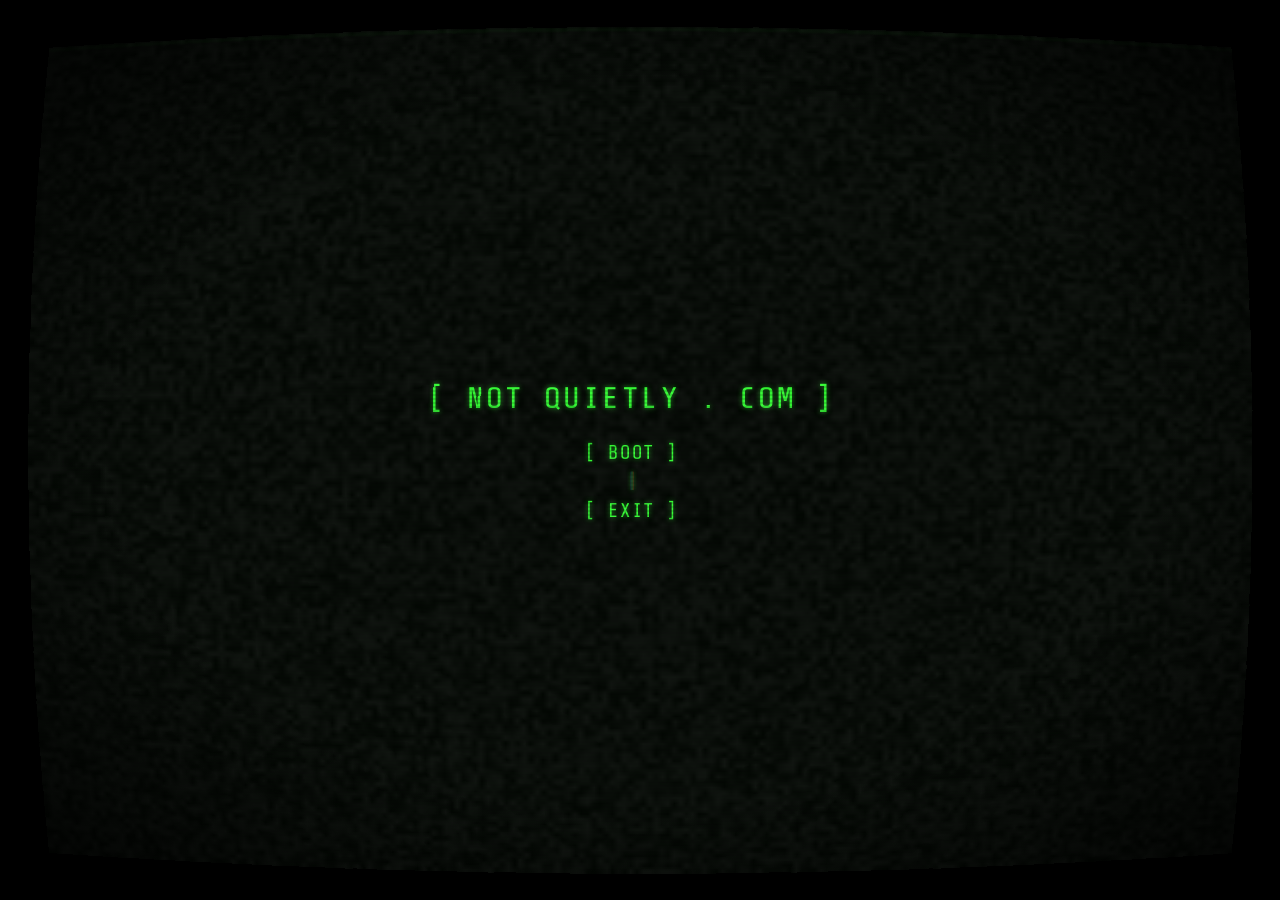
==== commit c9092df5: "Update index.html" ====
--- a/index.html
+++ b/index.html
@@ -3,6 +3,8 @@
 <head>
 <meta charset="UTF-8">
 <title>TERMINAL</title>
+<link rel="preconnect" href="https://fonts.googleapis.com">
+<link href="https://fonts.googleapis.com/css2?family=Share+Tech+Mono&display=swap" rel="stylesheet">
 <style>
 *, *::before, *::after { margin: 0; padding: 0; box-sizing: border-box; }
 
@@ -54,20 +56,20 @@
 
 #vignette {
   position: absolute; inset: 0;
-  background: radial-gradient(ellipse at 50% 50%, transparent 40%, rgba(0,0,0,0.97) 100%);
+  background: radial-gradient(ellipse at 50% 50%, transparent 58%, rgba(0,0,0,0.68) 100%);
   pointer-events: none; z-index: 17;
 }
 
 /* ── TERMINAL LAYOUT ─────────────────────────────── */
 #terminal {
   position: absolute; inset: 0;
-  padding: 24px 32px 24px 36px;
+  padding: 1.8em 2.4em 1.8em 2.8em;
   display: flex;
   flex-direction: row;
   gap: 0;
   overflow: hidden;
   font-family: 'Courier New', Courier, monospace;
-  font-size: 13px;
+  font-size: clamp(12px, 1.2vw, 22px);
   line-height: 1.5;
   color: #33ff33;
   z-index: 10;
@@ -84,19 +86,47 @@
   display: flex;
   flex-direction: column;
   overflow: hidden;
-  padding-right: 20px;
+  padding-right: 1.5em;
   border-right: 1px solid #1c421c;
 }
 
 #sidebar {
-  width: 23ch;
+  width: 32ch;
   flex-shrink: 0;
-  padding-left: 18px;
+  padding-left: 1.4em;
+  padding-right: 2em;
   overflow: hidden;
-  white-space: pre;
+  position: relative;
   color: #2b8c2b;
   text-shadow: 0 0 3px rgba(51,255,51,0.3);
-  font-size: 12.5px;
+  transition: width 0.18s steps(2), padding 0.18s steps(2);
+}
+#sidebar.collapsed {
+  width: 3.5ch;
+  padding-left: 0.4em;
+  padding-right: 0.4em;
+  overflow: visible;
+}
+#sidebar-content {
+  white-space: pre;
+  overflow: hidden;
+  transition: opacity 0.1s steps(3);
+}
+#sidebar.collapsed #sidebar-content {
+  opacity: 0;
+  pointer-events: none;
+}
+#sidebar-tab {
+  display: none;
+  position: absolute;
+  top: 50%;
+  left: 50%;
+  transform: translate(-50%, -50%);
+  white-space: nowrap;
+  color: #2b8c2b;
+}
+#sidebar.collapsed #sidebar-tab {
+  display: block;
 }
 
 #output {
@@ -111,11 +141,12 @@
   align-items: baseline;
   flex-shrink: 0;
   min-height: 1.5em;
+  font-size: 2em;
 }
 
 #cursor {
   display: inline-block;
-  width: 7px; height: 14px;
+  width: 0.54em; height: 1.08em;
   background: #33ff33;
   box-shadow: 0 0 8px rgba(51,255,51,0.9), 0 0 16px rgba(51,255,51,0.4);
   animation: blink 1.1s step-end infinite;
@@ -155,6 +186,51 @@
 .warn   { color: #ffcc00; text-shadow: 0 0 5px rgba(255,204,0,0.8),  1px 0 0 rgba(255,40,40,0.2); }
 .err    { color: #ff4444; text-shadow: 0 0 5px rgba(255,68,68,0.85); }
 .skull  { color: #88ff88; text-shadow: 0 0 6px rgba(51,255,51,0.9), 2px 0 0 rgba(255,40,40,0.3), -2px 0 0 rgba(40,40,255,0.3); }
+
+/* ── SPLASH ──────────────────────────────────────────── */
+body.splash #sidebar       { display: none; }
+body.splash #main-area     { border-right: none; }
+body.splash #prompt-line   { display: none; }
+
+.splash-wrap  { font-family: 'Share Tech Mono', monospace; font-weight: 400; }
+.splash-title { font-size: 2em; }
+.splash-item  { font-size: 1.25em; }
+
+/* ── MENU / NAV ─────────────────────────────────────── */
+.menu-wrap {
+  height: 100%;
+  display: flex;
+  flex-direction: column;
+  align-items: center;
+  justify-content: center;
+}
+.menu-item {
+  color: #33ff33;
+  text-shadow: 0 0 5px rgba(51,255,51,0.6);
+  letter-spacing: 0.08em;
+}
+.menu-item:hover {
+  color: #ffcc00;
+  text-shadow: 0 0 8px rgba(255,204,0,0.9), 0 0 18px rgba(255,204,0,0.4);
+}
+.menu-conn { color: #1c421c; }
+.menu-back { color: #2b8c2b; margin-top: 1em; }
+.menu-back:hover { color: #ffcc00; text-shadow: 0 0 8px rgba(255,204,0,0.9), 0 0 18px rgba(255,204,0,0.4); }
+
+#ghost-cursor {
+  position: absolute;
+  pointer-events: none;
+  z-index: 25;
+  display: none;
+  font-family: 'Courier New', Courier, monospace;
+  font-size: clamp(12px, 1.2vw, 22px);
+  line-height: 1;
+  color: #33ff33;
+  opacity: 0.85;
+  text-shadow: 0 0 6px rgba(51,255,51,0.95), 0 0 12px rgba(51,255,51,0.5),
+               1px 0 0 rgba(255,40,40,0.25), -1px 0 0 rgba(40,40,255,0.25);
+  user-select: none;
+}
 </style>
 </head>
 <body>
@@ -177,6 +253,7 @@
   <div id="rollbar"></div>
   <div id="vignette"></div>
 
+  <div id="ghost-cursor">▌</div>
   <div id="terminal">
     <div id="main-area">
       <div id="output"></div>
@@ -186,7 +263,10 @@
         <span id="cursor"></span>
       </div>
     </div>
-    <div id="sidebar"></div>
+    <div id="sidebar">
+      <div id="sidebar-content"></div>
+      <div id="sidebar-tab">[TAB]</div>
+    </div>
   </div>
 </div>
 
@@ -234,6 +314,9 @@
 drawNoise();
 setInterval(drawNoise, 90);
 
+let menuMode = false;
+let currentSection = null;
+
 // ── HELPERS ──────────────────────────────────────────────────────────────────
 const pick  = (...a)  => a[Math.floor(Math.random()*a.length)];
 const rnd   = (a,b)   => Math.floor(Math.random()*(b-a))+a;
@@ -254,15 +337,16 @@
   hash:    () => hex(32),
   fpath:   () => pick('/etc/shadow','/etc/passwd','/root/.ssh/id_rsa','/var/log/auth.log','/home/admin/.bash_history','C:\\Windows\\System32\\SAM','C:\\Users\\Admin\\Desktop\\passwords.txt','/var/www/html/config.php','/opt/app/.env','/etc/ssl/private/server.key'),
   fsize:   () => (Math.random()*999+1).toFixed(1)+pick('KB','KB','MB','MB','GB'),
+  mac:     () => Array.from({length:6}, () => hex(2)).join(':'),
 };
 
 // ── SIDEBAR ──────────────────────────────────────────────────────────────────
-const sidebarEl = document.getElementById('sidebar');
-const sL = s => '║' + s.padEnd(21).slice(0,21) + '║';
-const TOP = '╔' + '═'.repeat(21) + '╗';
-const SEP = '╠' + '═'.repeat(21) + '╣';
-const BOT = '╚' + '═'.repeat(21) + '╝';
-const BAR = (pct, w=9) => { const f=Math.round(pct/100*w); return '█'.repeat(f)+'░'.repeat(w-f); };
+const sidebarEl = document.getElementById('sidebar-content');
+const sL = s => '║' + s.padEnd(30).slice(0,30) + '║';
+const TOP = '╔' + '═'.repeat(30) + '╗';
+const SEP = '╠' + '═'.repeat(30) + '╣';
+const BOT = '╚' + '═'.repeat(30) + '╝';
+const BAR = (pct, w=14) => { const f=Math.round(pct/100*w); return '█'.repeat(f)+'░'.repeat(w-f); };
 
 const sbProcs = [
   { name:'ghost-d',   st:'RUN'  },
@@ -286,6 +370,7 @@
 let sb = { cpu:65, ram:55, net:72, up:2.1, dn:0.8, nodes:4821, owned:247, exfil:47.3, conns:183 };
 
 function updateSidebar() {
+  if (menuMode) return;
   sb.cpu   = clamp(sb.cpu   + rnd(-9,9),  15, 99);
   sb.ram   = clamp(sb.ram   + rnd(-5,5),  25, 90);
   sb.net   = clamp(sb.net   + rnd(-10,10),20, 99);
@@ -339,13 +424,162 @@
   '        █████████████        ',
 ];
 
+// ── MENU / NAV ───────────────────────────────────────────────────────────────
+const SECTIONS = ['ART', 'GAMES', 'MUSIC', 'WORK', 'WRITING'];
+
+// Edit SECTION_CONTENT with your real content
+const SECTION_CONTENT = {
+  ART: [
+    ['bright', '[ ART ]'],
+    ['dim',    '─'.repeat(36)],
+    null,
+    ['dim',    '> ls ~/art/'],
+    ['ok',     '  paintings/   digital/   photography/'],
+    null,
+    ['dim',    '> cat about.txt'],
+    ['',       'Visual work exploring systems, noise,'],
+    ['',       'and the space between signal and static.'],
+    null,
+    {type:'bar', label:'[*] loading:    ', steps:10, delay:80, done:'READY', doneCls:'ok'},
+    ['bright', '  — gallery coming soon —'],
+  ],
+  GAMES: [
+    ['bright', '[ GAMES ]'],
+    ['dim',    '─'.repeat(36)],
+    null,
+    ['dim',    '> ls ~/games/'],
+    ['ok',     '  project-alpha/    [IN DEV]'],
+    ['ok',     '  void-crawler/     [SHIPPED]'],
+    ['ok',     '  neon-tactics/     [SHIPPED]'],
+    null,
+    ['dim',    '> cat status.log'],
+    ['',       '2 shipped  ·  1 in development'],
+    ['',       'Platform: web, desktop'],
+    null,
+    {type:'bar', label:'[*] loading:    ', steps:10, delay:80, done:'READY', doneCls:'ok'},
+    ['bright', '  — projects coming soon —'],
+  ],
+  MUSIC: [
+    ['bright', '[ MUSIC ]'],
+    ['dim',    '─'.repeat(36)],
+    null,
+    ['dim',    '> ls ~/audio/'],
+    ['ok',     '  tracks/   releases/   collabs/'],
+    null,
+    ['dim',    '> aplay --info'],
+    ['',       '47 tracks  ·  4 EPs  ·  1 LP'],
+    ['',       'ambient / electronic / experimental'],
+    null,
+    {type:'bar', label:'[*] loading:    ', steps:10, delay:80, done:'READY', doneCls:'ok'},
+    ['bright', '  — listen coming soon —'],
+  ],
+  WORK: [
+    ['bright', '[ WORK ]'],
+    ['dim',    '─'.repeat(36)],
+    null,
+    ['dim',    '> cat skills.txt'],
+    ['',       '  Design     ████████░░'],
+    ['',       '  Dev        ██████████'],
+    ['',       '  Audio      ███████░░░'],
+    null,
+    ['dim',    '> ls ~/work/clients/'],
+    ['ok',     '  [redacted]/   [redacted]/   [redacted]/'],
+    null,
+    {type:'bar', label:'[*] loading:    ', steps:10, delay:80, done:'READY', doneCls:'ok'},
+    ['bright', '  — portfolio coming soon —'],
+  ],
+  WRITING: [
+    ['bright', '[ WRITING ]'],
+    ['dim',    '─'.repeat(36)],
+    null,
+    ['dim',    '> ls ~/writing/'],
+    ['ok',     '  essays/   fiction/   notes/'],
+    null,
+    ['dim',    '> wc -w **/*.md'],
+    ['',       '  ~47,000 words and counting'],
+    null,
+    {type:'bar', label:'[*] loading:    ', steps:10, delay:80, done:'READY', doneCls:'ok'},
+    ['bright', '  — archive coming soon —'],
+  ],
+};
+
+function updateSidebarNav() {
+  const lines = [
+    TOP,
+    sL('  ▓ NAVIGATE'),
+    SEP,
+    sL(''),
+    ...SECTIONS.map(s => sL(s === currentSection ? ` ▶ ${s}` : `   ${s}`)),
+    sL(''),
+    SEP,
+    sL(currentSection ? "  'menu' to return" : '  click to enter'),
+    BOT,
+  ];
+  sidebarEl.textContent = lines.join('\n');
+}
+
+function addBackButton() {
+  if (outputEl.querySelector('.menu-back')) return;
+  const btn = document.createElement('div');
+  btn.className = 'menu-back';
+  btn.textContent = '[ ↩ back ]';
+  btn.addEventListener('click', showMenu);
+  outputEl.appendChild(btn);
+  outputEl.scrollTop = outputEl.scrollHeight;
+}
+
+function showMenu() {
+  menuMode = true;
+  currentSection = null;
+  if (hackTimer) { clearTimeout(hackTimer); hackTimer = null; }
+  hackQueue = [];
+  outputEl.innerHTML = '';
+
+  const wrap = document.createElement('div');
+  wrap.className = 'menu-wrap';
+  SECTIONS.forEach((name, i) => {
+    const item = document.createElement('div');
+    item.className = 'menu-item';
+    item.textContent = `[ ${name} ]`;
+    item.addEventListener('click', () => openSection(name));
+    wrap.appendChild(item);
+    if (i < SECTIONS.length - 1) {
+      const conn = document.createElement('div');
+      conn.className = 'menu-conn';
+      conn.textContent = '|';
+      wrap.appendChild(conn);
+    }
+  });
+
+  outputEl.appendChild(wrap);
+  updateSidebarNav();
+  setIdle();
+}
+
+function openSection(name) {
+  currentSection = name;
+  if (hackTimer) { clearTimeout(hackTimer); hackTimer = null; }
+  hackQueue = [];
+  outputEl.innerHTML = '';
+  updateSidebarNav();
+
+  SECTION_CONTENT[name].forEach(item => hackQueue.push(item));
+  hackQueue.push(null);
+
+  state = 'HACKING';
+  promptSpan.textContent = '';
+  inputDispEl.textContent = '';
+  cursorEl.style.visibility = 'hidden';
+  processQueue();
+}
+
 // ── TERMINAL STATE ───────────────────────────────────────────────────────────
 const outputEl    = document.getElementById('output');
 const promptSpan  = document.getElementById('prompt-span');
 const inputDispEl = document.getElementById('input-disp');
 const cursorEl    = document.getElementById('cursor');
 const termEl      = document.getElementById('terminal');
-const PROMPT      = 'root@DARKNET-7:~# ';
+const PROMPT      = 'dmky@notquietly:~$ ';
 
 let state       = 'BOOT';
 let hackQueue   = [];
@@ -367,6 +601,7 @@
   promptSpan.textContent = PROMPT;
   inputDispEl.textContent = inputBuffer;
   cursorEl.style.visibility = 'visible';
+  if (menuMode && currentSection) addBackButton();
 }
 
 // ── ANIMATED PROGRESS BAR ────────────────────────────────────────────────────
@@ -697,9 +932,63 @@
   return getRoutine();
 }
 
+// ── ANIMATED CLEAR ───────────────────────────────────────────────────────────
+function animatedClear(done) {
+  const lines = Array.from(outputEl.children);
+  if (lines.length === 0) { (done || setIdle)(); return; }
+
+  const steps    = Math.min(lines.length, 10);
+  const totalMs  = Math.min(Math.max(lines.length * 20, 150), 400);
+  const perBatch = Math.ceil(lines.length / steps);
+
+  const bar = document.createElement('div');
+  bar.style.cssText = [
+    'position:absolute','left:0','right:0','top:0','height:2px',
+    'background:rgba(51,255,51,0.9)',
+    'box-shadow:0 0 10px rgba(51,255,51,0.95),0 0 24px rgba(51,255,51,0.4)',
+    `transition:top ${totalMs}ms steps(${steps})`,
+    'pointer-events:none','z-index:5'
+  ].join(';');
+  outputEl.style.position = 'relative';
+  outputEl.appendChild(bar);
+
+  requestAnimationFrame(() => requestAnimationFrame(() => {
+    bar.style.top = outputEl.clientHeight + 'px';
+  }));
+
+  for (let s = 0; s < steps; s++) {
+    setTimeout(() => {
+      for (let b = 0; b < perBatch; b++) {
+        const line = lines[s * perBatch + b];
+        if (line) line.style.visibility = 'hidden';
+      }
+    }, (s / steps) * totalMs);
+  }
+
+  setTimeout(() => {
+    bar.remove();
+    outputEl.style.position = '';
+    outputEl.innerHTML = '';
+    (done || setIdle)();
+  }, totalMs + 80);
+}
+
 // ── EXECUTE COMMAND ──────────────────────────────────────────────────────────
 function execute(cmd) {
   if (cmd.trim()) addLine(PROMPT + cmd, 'dim');
+
+  if (/^(cls|clear)$/i.test(cmd.trim())) {
+    animatedClear();
+    return;
+  }
+
+  if (/^menu$/i.test(cmd.trim())) {
+    animatedClear(showMenu);
+    return;
+  }
+
+  menuMode = false;
+  currentSection = null;
 
   const routine = getRoutineFor(cmd);
 
@@ -723,10 +1012,16 @@
 document.addEventListener('keydown', e => {
   if (state === 'BOOT') return;
 
+  if (e.key === 'Tab') {
+    e.preventDefault();
+    document.getElementById('sidebar').classList.toggle('collapsed');
+    return;
+  }
+
   const skip = ['Shift','Control','Alt','Meta','CapsLock',
                 'F1','F2','F3','F4','F5','F6','F7','F8','F9','F10','F11','F12',
                 'ArrowUp','ArrowDown','ArrowLeft','ArrowRight',
-                'Home','End','PageUp','PageDown','Insert','Delete','Tab'];
+                'Home','End','PageUp','PageDown','Insert','Delete'];
   if (skip.includes(e.key)) return;
   e.preventDefault();
 
@@ -809,17 +1104,114 @@
   [3150, '',      ''],
   [3260, 'dim',   `Last login: Fri May 23 03:14:15 2026 via tor-relay [${G.ip()}]`],
   [3380, '',      ''],
-  [3480, '',      'Type a command and press ENTER  (or just hammer ENTER)'],
+  [3480, 'dim',   'Initializing navigation interface...'],
   [3580, '',      ''],
 ];
 
 function runBoot() {
   BOOT.forEach(([delay, cls, text]) => setTimeout(() => addLine(text, cls), delay));
-  setTimeout(() => { setIdle(); }, 3750);
+  setTimeout(() => { animatedClear(showMenu); }, 3900);
+}
+
+// ── SPLASH ───────────────────────────────────────────────────────────────────
+function showSplash() {
+  menuMode = false;
+  currentSection = null;
+  hackQueue = [];
+  if (hackTimer) { clearTimeout(hackTimer); hackTimer = null; }
+  outputEl.innerHTML = '';
+  inputBuffer = '';
+  document.body.classList.add('splash');
+  state = 'IDLE';
+  promptSpan.textContent = '';
+  cursorEl.style.visibility = 'hidden';
+
+  const wrap = document.createElement('div');
+  wrap.className = 'menu-wrap splash-wrap';
+
+  const title = document.createElement('div');
+  title.className = 'menu-item splash-title';
+  title.style.marginBottom = '0.6em';
+  title.textContent = '[ NOT QUIETLY . COM ]';
+  const GLITCH_CHARS = '!@#$%^&*[]{}|<>?/\\~`±§';
+  let titleGlitch = null;
+  title.addEventListener('mouseenter', () => {
+    titleGlitch = setInterval(() => {
+      const base = '[ NOT FUCKING QUIETLY . COM ]';
+      title.textContent = Math.random() < 0.25
+        ? base.split('').map(c => Math.random() < 0.18 ? GLITCH_CHARS[Math.floor(Math.random()*GLITCH_CHARS.length)] : c).join('')
+        : base;
+      const x = (Math.random()-0.5)*28;
+      const skew = (Math.random()-0.5)*18;
+      title.style.transform = `translate(${x}px,${(Math.random()-0.5)*5}px) skewX(${skew}deg)`;
+      title.style.filter = `brightness(${0.4+Math.random()*2.2}) saturate(${1+Math.random()*9}) hue-rotate(${Math.random()*360}deg)`;
+      title.style.textShadow = `${(Math.random()-0.5)*18}px 0 rgba(255,40,40,0.95),${(Math.random()-0.5)*18}px 0 rgba(40,40,255,0.95),0 0 28px rgba(255,204,0,1)`;
+    }, 40);
+  });
+  title.addEventListener('mouseleave', () => {
+    clearInterval(titleGlitch); titleGlitch = null;
+    title.textContent = '[ NOT QUIETLY . COM ]';
+    title.style.transform = '';
+    title.style.filter = '';
+    title.style.textShadow = '';
+  });
+  wrap.appendChild(title);
+
+  const bootEl = document.createElement('div');
+  bootEl.className = 'menu-item splash-item';
+  bootEl.textContent = '[ BOOT ]';
+  bootEl.addEventListener('click', () => {
+    document.body.classList.remove('splash');
+    state = 'BOOT';
+    outputEl.innerHTML = '';
+    promptSpan.textContent = '';
+    cursorEl.style.visibility = 'hidden';
+    runBoot();
+  });
+  wrap.appendChild(bootEl);
+
+  const conn = document.createElement('div');
+  conn.className = 'menu-conn splash-item';
+  conn.textContent = '|';
+  wrap.appendChild(conn);
+
+  const exitEl = document.createElement('div');
+  exitEl.className = 'menu-item splash-item';
+  exitEl.textContent = '[ EXIT ]';
+  exitEl.addEventListener('click', () => {
+    window.open('https://www.google.com/search?q=kittens+gif', '_blank');
+  });
+  wrap.appendChild(exitEl);
+
+  outputEl.appendChild(wrap);
 }
 
 cursorEl.style.visibility = 'hidden';
-runBoot();
+showSplash();
+
+// ── GHOST CURSOR ─────────────────────────────────────────────────────────────
+const ghostCursorEl = document.getElementById('ghost-cursor');
+let charW = 0, charH = 0;
+
+function measureChar() {
+  const span = document.createElement('span');
+  span.style.cssText = 'visibility:hidden;position:absolute;white-space:pre';
+  span.textContent = 'X';
+  termEl.appendChild(span);
+  const r = span.getBoundingClientRect();
+  charW = r.width;
+  charH = r.height;
+  termEl.removeChild(span);
+}
+
+document.addEventListener('mousemove', e => {
+  if (!charW) measureChar();
+  ghostCursorEl.style.display = 'block';
+  ghostCursorEl.style.left = (Math.round(e.clientX / charW) * charW) + 'px';
+  ghostCursorEl.style.top  = (Math.round(e.clientY / charH) * charH) + 'px';
+});
+
+window.addEventListener('resize', () => { charW = 0; charH = 0; });
 </script>
 </body>
 </html>
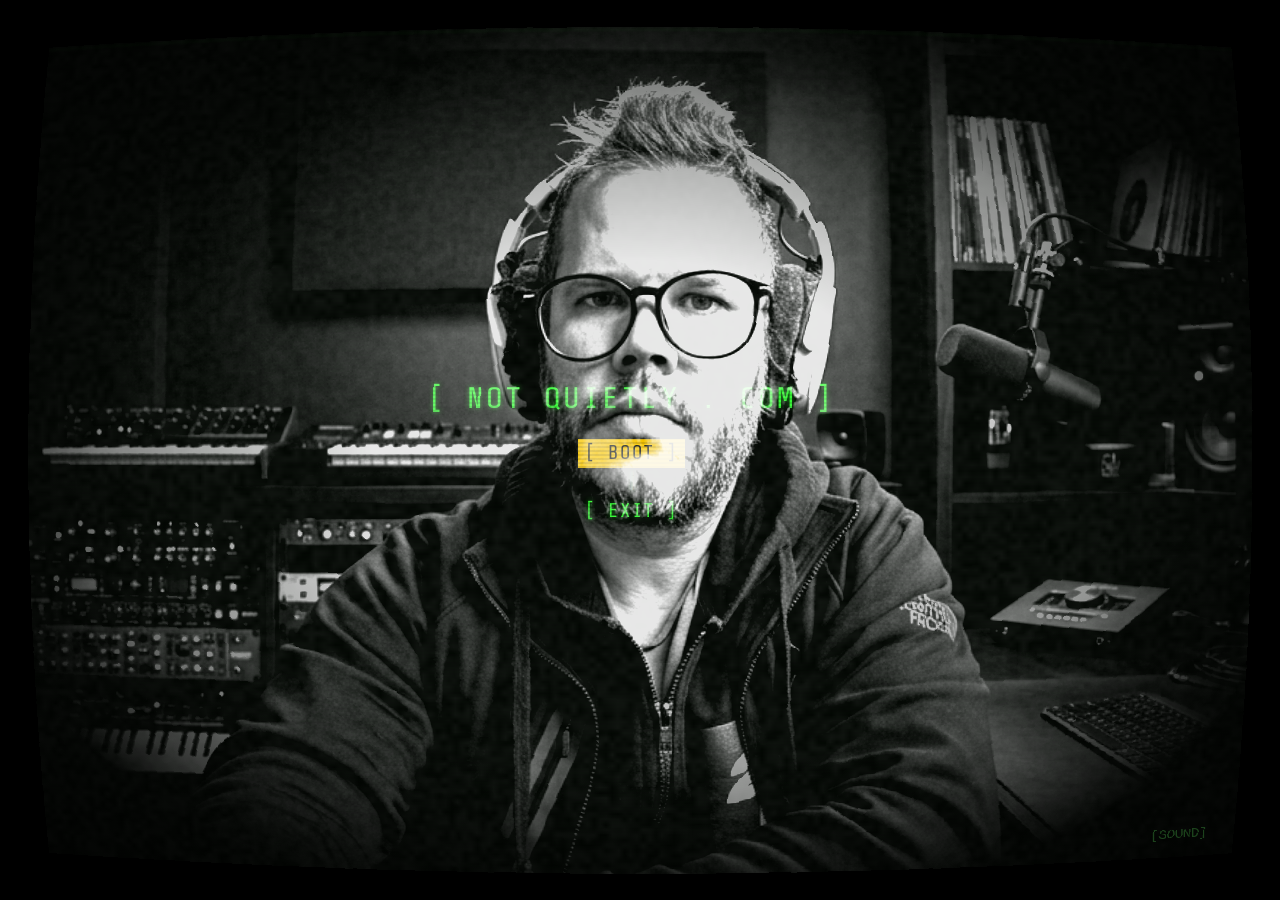
==== commit 1c4c3294: "Deploy hackerface CRT terminal portfolio Replace single-file index.html with multi-file build: style" ====
--- a/index.html
+++ b/index.html
@@ -5,233 +5,7 @@
 <title>TERMINAL</title>
 <link rel="preconnect" href="https://fonts.googleapis.com">
 <link href="https://fonts.googleapis.com/css2?family=Share+Tech+Mono&display=swap" rel="stylesheet">
-<style>
-*, *::before, *::after { margin: 0; padding: 0; box-sizing: border-box; }
-
-body { background: #000; overflow: hidden; width: 100vw; height: 100vh; cursor: none; }
-
-#screen {
-  position: relative;
-  width: 100vw; height: 100vh;
-  background: #030803;
-  overflow: hidden;
-}
-
-#noise {
-  position: absolute; inset: 0;
-  width: 100%; height: 100%;
-  pointer-events: none; z-index: 15; opacity: 0.05;
-}
-
-#scanlines {
-  position: absolute; inset: 0;
-  background: repeating-linear-gradient(to bottom,
-    transparent 0, transparent 2px,
-    rgba(0,0,0,0.14) 2px, rgba(0,0,0,0.14) 4px);
-  pointer-events: none; z-index: 14;
-}
-
-#sweep {
-  position: absolute; left: 0; right: 0; height: 6px;
-  background: linear-gradient(transparent, rgba(51,255,51,0.05), transparent);
-  pointer-events: none; z-index: 16;
-  animation: sweep 9s linear infinite;
-}
-@keyframes sweep { 0% { top: -6px; } 100% { top: 100vh; } }
-
-#rollbar {
-  position: absolute; left: 0; right: 0; height: 120px;
-  background: linear-gradient(transparent 0%, rgba(0,0,0,0.55) 35%, rgba(0,0,0,0.55) 65%, transparent 100%);
-  pointer-events: none; z-index: 18;
-  transform: translateY(-120px);
-  animation: rollbar 14s linear infinite;
-}
-@keyframes rollbar {
-  0%   { transform: translateY(-120px); opacity: 0; }
-  6%   { opacity: 0.9; }
-  87%  { opacity: 0.9; }
-  97%  { transform: translateY(calc(100vh + 120px)); opacity: 0; }
-  100% { transform: translateY(calc(100vh + 120px)); opacity: 0; }
-}
-
-#vignette {
-  position: absolute; inset: 0;
-  background: radial-gradient(ellipse at 50% 50%, transparent 58%, rgba(0,0,0,0.68) 100%);
-  pointer-events: none; z-index: 17;
-}
-
-/* ── TERMINAL LAYOUT ─────────────────────────────── */
-#terminal {
-  position: absolute; inset: 0;
-  padding: 1.8em 2.4em 1.8em 2.8em;
-  display: flex;
-  flex-direction: row;
-  gap: 0;
-  overflow: hidden;
-  font-family: 'Courier New', Courier, monospace;
-  font-size: clamp(12px, 1.2vw, 22px);
-  line-height: 1.5;
-  color: #33ff33;
-  z-index: 10;
-  text-shadow:
-    0 0 4px rgba(51,255,51,0.65),
-    1px  0 0 rgba(255,40,40,0.2),
-    -1px 0 0 rgba(40,40,255,0.2);
-  animation: flicker 5s infinite, ca-breathe 4.5s ease-in-out infinite;
-}
-
-#main-area {
-  flex: 1;
-  min-width: 0;
-  display: flex;
-  flex-direction: column;
-  overflow: hidden;
-  padding-right: 1.5em;
-  border-right: 1px solid #1c421c;
-}
-
-#sidebar {
-  width: 32ch;
-  flex-shrink: 0;
-  padding-left: 1.4em;
-  padding-right: 2em;
-  overflow: hidden;
-  position: relative;
-  color: #2b8c2b;
-  text-shadow: 0 0 3px rgba(51,255,51,0.3);
-  transition: width 0.18s steps(2), padding 0.18s steps(2);
-}
-#sidebar.collapsed {
-  width: 3.5ch;
-  padding-left: 0.4em;
-  padding-right: 0.4em;
-  overflow: visible;
-}
-#sidebar-content {
-  white-space: pre;
-  overflow: hidden;
-  transition: opacity 0.1s steps(3);
-}
-#sidebar.collapsed #sidebar-content {
-  opacity: 0;
-  pointer-events: none;
-}
-#sidebar-tab {
-  display: none;
-  position: absolute;
-  top: 50%;
-  left: 50%;
-  transform: translate(-50%, -50%);
-  white-space: nowrap;
-  color: #2b8c2b;
-}
-#sidebar.collapsed #sidebar-tab {
-  display: block;
-}
-
-#output {
-  flex: 1;
-  overflow: hidden;
-  white-space: pre-wrap;
-  word-break: break-all;
-}
-
-#prompt-line {
-  display: flex;
-  align-items: baseline;
-  flex-shrink: 0;
-  min-height: 1.5em;
-  font-size: 2em;
-}
-
-#cursor {
-  display: inline-block;
-  width: 0.54em; height: 1.08em;
-  background: #33ff33;
-  box-shadow: 0 0 8px rgba(51,255,51,0.9), 0 0 16px rgba(51,255,51,0.4);
-  animation: blink 1.1s step-end infinite;
-  vertical-align: bottom;
-  margin-left: 1px;
-  visibility: hidden;
-}
-@keyframes blink { 0%,100% { opacity: 1; } 50% { opacity: 0; } }
-
-/* ── FLICKER ───────────────────────────────────────── */
-@keyframes flicker {
-  0%,100% { opacity: 1; }
-  2%   { opacity: 0.90; } 2.4%  { opacity: 1; }
-  7%   { opacity: 0.72; } 7.4%  { opacity: 0.95; } 7.8% { opacity: 0.80; } 8.2% { opacity: 1; }
-  16%  { opacity: 0.88; } 16.3% { opacity: 1; }
-  22%  { opacity: 0.94; } 22.4% { opacity: 0.70; } 22.8% { opacity: 0.96; } 23.2% { opacity: 1; }
-  31%  { opacity: 0.85; } 31.4% { opacity: 1; }
-  39%  { opacity: 0.91; } 39.5% { opacity: 0.65; } 39.9% { opacity: 0.88; } 40.3% { opacity: 1; }
-  48%  { opacity: 0.78; } 48.5% { opacity: 0.95; } 48.9% { opacity: 0.82; } 49.3% { opacity: 1; }
-  55%  { opacity: 0.93; } 55.4% { opacity: 0.75; } 55.8% { opacity: 1; }
-  63%  { opacity: 0.86; } 63.4% { opacity: 1; }
-  70%  { opacity: 0.68; } 70.3% { opacity: 0.92; } 70.6% { opacity: 0.78; } 71%  { opacity: 1; }
-  79%  { opacity: 0.89; } 79.4% { opacity: 1; }
-  86%  { opacity: 0.74; } 86.3% { opacity: 0.96; } 86.7% { opacity: 0.84; } 87.1% { opacity: 1; }
-  94%  { opacity: 0.91; } 94.5% { opacity: 0.67; } 94.9% { opacity: 0.93; } 95.3% { opacity: 1; }
-}
-
-@keyframes ca-breathe {
-  0%,100% { text-shadow: 0 0 4px rgba(51,255,51,0.65), 1px 0 0 rgba(255,40,40,0.18), -1px 0 0 rgba(40,40,255,0.18); }
-  50%     { text-shadow: 0 0 8px rgba(51,255,51,0.9),  2px 0 0 rgba(255,40,40,0.35), -2px 0 0 rgba(40,40,255,0.35); }
-}
-
-/* ── TEXT CLASSES ─────────────────────────────────── */
-.dim    { color: #1c6b1c; }
-.bright { color: #a0ffa0; }
-.ok     { color: #00ff99; text-shadow: 0 0 5px rgba(0,255,153,0.75), 1px 0 0 rgba(255,40,40,0.15); }
-.warn   { color: #ffcc00; text-shadow: 0 0 5px rgba(255,204,0,0.8),  1px 0 0 rgba(255,40,40,0.2); }
-.err    { color: #ff4444; text-shadow: 0 0 5px rgba(255,68,68,0.85); }
-.skull  { color: #88ff88; text-shadow: 0 0 6px rgba(51,255,51,0.9), 2px 0 0 rgba(255,40,40,0.3), -2px 0 0 rgba(40,40,255,0.3); }
-
-/* ── SPLASH ──────────────────────────────────────────── */
-body.splash #sidebar       { display: none; }
-body.splash #main-area     { border-right: none; }
-body.splash #prompt-line   { display: none; }
-
-.splash-wrap  { font-family: 'Share Tech Mono', monospace; font-weight: 400; }
-.splash-title { font-size: 2em; }
-.splash-item  { font-size: 1.25em; }
-
-/* ── MENU / NAV ─────────────────────────────────────── */
-.menu-wrap {
-  height: 100%;
-  display: flex;
-  flex-direction: column;
-  align-items: center;
-  justify-content: center;
-}
-.menu-item {
-  color: #33ff33;
-  text-shadow: 0 0 5px rgba(51,255,51,0.6);
-  letter-spacing: 0.08em;
-}
-.menu-item:hover {
-  color: #ffcc00;
-  text-shadow: 0 0 8px rgba(255,204,0,0.9), 0 0 18px rgba(255,204,0,0.4);
-}
-.menu-conn { color: #1c421c; }
-.menu-back { color: #2b8c2b; margin-top: 1em; }
-.menu-back:hover { color: #ffcc00; text-shadow: 0 0 8px rgba(255,204,0,0.9), 0 0 18px rgba(255,204,0,0.4); }
-
-#ghost-cursor {
-  position: absolute;
-  pointer-events: none;
-  z-index: 25;
-  display: none;
-  font-family: 'Courier New', Courier, monospace;
-  font-size: clamp(12px, 1.2vw, 22px);
-  line-height: 1;
-  color: #33ff33;
-  opacity: 0.85;
-  text-shadow: 0 0 6px rgba(51,255,51,0.95), 0 0 12px rgba(51,255,51,0.5),
-               1px 0 0 rgba(255,40,40,0.25), -1px 0 0 rgba(40,40,255,0.25);
-  user-select: none;
-}
-</style>
+<link rel="stylesheet" href="style.css">
 </head>
 <body>
 
@@ -252,10 +26,13 @@
   <div id="sweep"></div>
   <div id="rollbar"></div>
   <div id="vignette"></div>
+  <div id="reflection"></div>
 
-  <div id="ghost-cursor">▌</div>
+  <div id="ghost-cursor"></div>
+  <div id="sound-toggle">[SOUND]</div>
   <div id="terminal">
     <div id="main-area">
+      <div id="content-panel"></div>
       <div id="output"></div>
       <div id="prompt-line">
         <span id="prompt-span"></span>
@@ -270,948 +47,17 @@
   </div>
 </div>
 
-<script>
-'use strict';
+<script src="js/config.js"></script>
+<script src="js/audio.js"></script>
+<script src="js/sidebar.js"></script>
+<script src="js/terminal.js"></script>
+<script src="js/effects.js"></script>
+<script src="js/routines.js"></script>
+<script src="js/scrollbar.js"></script>
+<script src="js/panel.js"></script>
+<script src="js/menu.js"></script>
+<script src="js/main.js"></script>
+<!-- js/sections/<name>.js are loaded on demand by panel.js -->
 
-// ── BARREL DISTORTION ────────────────────────────────────────────────────────
-(function() {
-  const W = 256, H = 256, k = 0.45, norm = 1.8;
-  const c = document.createElement('canvas');
-  c.width = W; c.height = H;
-  const ctx = c.getContext('2d');
-  const id = ctx.createImageData(W, H);
-  const d = id.data;
-  for (let y = 0; y < H; y++) {
-    for (let x = 0; x < W; x++) {
-      const u = (x/W - 0.5)*2, v = (y/H - 0.5)*2, r2 = u*u + v*v;
-      const R = Math.round((0.5 + u*k*r2/norm)*255);
-      const G = Math.round((0.5 + v*k*r2/norm)*255);
-      const i = (y*W+x)*4;
-      d[i]   = Math.max(0,Math.min(255,R));
-      d[i+1] = Math.max(0,Math.min(255,G));
-      d[i+2] = 128; d[i+3] = 255;
-    }
-  }
-  ctx.putImageData(id, 0, 0);
-  document.getElementById('bmap').setAttribute('href', c.toDataURL());
-  document.getElementById('screen').style.filter = 'url(#crt-warp)';
-})();
-
-// ── NOISE ────────────────────────────────────────────────────────────────────
-const nc = document.getElementById('noise');
-const nctx = nc.getContext('2d');
-nc.width = 200; nc.height = 150;
-nc.style.width = '100vw'; nc.style.height = '100vh';
-const nid = nctx.createImageData(200, 150);
-function drawNoise() {
-  const d = nid.data;
-  for (let i = 0; i < d.length; i += 4) {
-    const v = (Math.random()*255)|0;
-    d[i] = d[i+1] = d[i+2] = v; d[i+3] = 255;
-  }
-  nctx.putImageData(nid, 0, 0);
-}
-drawNoise();
-setInterval(drawNoise, 90);
-
-let menuMode = false;
-let currentSection = null;
-
-// ── HELPERS ──────────────────────────────────────────────────────────────────
-const pick  = (...a)  => a[Math.floor(Math.random()*a.length)];
-const rnd   = (a,b)   => Math.floor(Math.random()*(b-a))+a;
-const hex   = n       => Array.from({length:n}, () => rnd(0,16).toString(16)).join('');
-const clamp = (v,a,b) => Math.max(a,Math.min(b,v));
-const pad   = (s,n)   => String(s).padEnd(n);
-const lpad  = (s,n)   => String(s).padStart(n);
-
-const G = {
-  ip:      () => `${rnd(1,255)}.${rnd(0,255)}.${rnd(0,255)}.${rnd(1,255)}`,
-  port:    () => pick(21,22,23,25,53,80,443,445,1433,3306,3389,4444,5432,6379,8080,8443,9200,27017),
-  svc:     () => pick('ssh','ftp','http','https','smb','mysql','rdp','redis','mongodb','postgres','vnc','smtp'),
-  exploit: () => pick('CVE-2024-6387','CVE-2024-1337','MS17-010','Log4Shell','CVE-2023-44487','ShellShock','Heartbleed','CVE-2024-3400','BlueKeep','PrintNightmare','DirtyPipe'),
-  sub:     () => pick('GHOST_PROTOCOL','PHANTOM_SWEEP','KRAKEN_SCAN','MIRAGE_INJECT','SHADOW_MAP','HYDRA_SPAWN','NULL_ROUTE','VENOM_PAYLOAD','CIPHER_PULSE','WRAITH_NET','BASILISK_EYE'),
-  proc:    () => pick('svchost.exe','explorer.exe','lsass.exe','winlogon.exe','systemd','nginx','apache2','mysqld','java','python3','node','chrome'),
-  user:    () => pick('admin','root','administrator','guest','sysadmin','backup','deploy','jenkins','ubuntu','pi','service','oracle'),
-  pass:    () => pick('password123','qwerty','letmein','admin2024','hunter2','Secure!@#','dragon','iloveyou','master','root1234','P@ssw0rd','abc123'),
-  hash:    () => hex(32),
-  fpath:   () => pick('/etc/shadow','/etc/passwd','/root/.ssh/id_rsa','/var/log/auth.log','/home/admin/.bash_history','C:\\Windows\\System32\\SAM','C:\\Users\\Admin\\Desktop\\passwords.txt','/var/www/html/config.php','/opt/app/.env','/etc/ssl/private/server.key'),
-  fsize:   () => (Math.random()*999+1).toFixed(1)+pick('KB','KB','MB','MB','GB'),
-  mac:     () => Array.from({length:6}, () => hex(2)).join(':'),
-};
-
-// ── SIDEBAR ──────────────────────────────────────────────────────────────────
-const sidebarEl = document.getElementById('sidebar-content');
-const sL = s => '║' + s.padEnd(30).slice(0,30) + '║';
-const TOP = '╔' + '═'.repeat(30) + '╗';
-const SEP = '╠' + '═'.repeat(30) + '╣';
-const BOT = '╚' + '═'.repeat(30) + '╝';
-const BAR = (pct, w=14) => { const f=Math.round(pct/100*w); return '█'.repeat(f)+'░'.repeat(w-f); };
-
-const sbProcs = [
-  { name:'ghost-d',   st:'RUN'  },
-  { name:'krakensc',  st:'RUN'  },
-  { name:'netsniff',  st:'WAIT' },
-  { name:'tunneld',   st:'RUN'  },
-  { name:'keyd',      st:'IDLE' },
-  { name:'phantomd',  st:'RUN'  },
-];
-const TRANS = {
-  RUN:  { RUN:0.92, WAIT:0.06, IDLE:0.02 },
-  WAIT: { RUN:0.3,  WAIT:0.6,  IDLE:0.1  },
-  IDLE: { RUN:0.15, WAIT:0.15, IDLE:0.7  },
-};
-function nextState(s) {
-  let r = Math.random(), c = 0;
-  for (const [k,v] of Object.entries(TRANS[s])) { c+=v; if (r<c) return k; }
-  return s;
-}
-
-let sb = { cpu:65, ram:55, net:72, up:2.1, dn:0.8, nodes:4821, owned:247, exfil:47.3, conns:183 };
-
-function updateSidebar() {
-  if (menuMode) return;
-  sb.cpu   = clamp(sb.cpu   + rnd(-9,9),  15, 99);
-  sb.ram   = clamp(sb.ram   + rnd(-5,5),  25, 90);
-  sb.net   = clamp(sb.net   + rnd(-10,10),20, 99);
-  sb.up    = Math.max(0.1, Math.min(9.9, sb.up  + (Math.random()-0.5)*0.6));
-  sb.dn    = Math.max(0.1, Math.min(4.9, sb.dn  + (Math.random()-0.5)*0.3));
-  sb.conns = clamp(sb.conns + rnd(-8,8),  80, 350);
-  if (Math.random()<0.35) sb.nodes += rnd(1,25);
-  if (Math.random()<0.12) sb.owned += rnd(1,4);
-  if (Math.random()<0.5)  sb.exfil += Math.random()*0.8;
-  sbProcs.forEach(p => { p.st = nextState(p.st); });
-
-  const stColor = s => s==='RUN' ? '▶' : s==='WAIT' ? '◌' : '·';
-
-  const lines = [
-    TOP,
-    sL('  ▓ SYS MONITOR v9.1'),
-    SEP,
-    sL(` CPU ${BAR(sb.cpu)}  ${lpad(sb.cpu,3)}%`),
-    sL(` RAM ${BAR(sb.ram)}  ${lpad(sb.ram,3)}%`),
-    sL(` NET ${BAR(sb.net)}  ${lpad(sb.net,3)}%`),
-    SEP,
-    sL(` ↑ ${lpad(sb.up.toFixed(1),4)} GB/s`),
-    sL(` ↓ ${lpad(sb.dn.toFixed(1),4)} GB/s`),
-    sL(` CONNS: ${lpad(sb.conns,5)}`),
-    SEP,
-    sL('  PROCESSES'),
-    ...sbProcs.map(p => sL(` ${stColor(p.st)} ${pad(p.name,9)}[${pad(p.st,4)}]`)),
-    SEP,
-    sL(` NODES  ${lpad(sb.nodes.toLocaleString(),7)}`),
-    sL(` OWNED  ${lpad(sb.owned,7)}`),
-    sL(` EXFIL  ${lpad(sb.exfil.toFixed(1),5)}GB`),
-    BOT,
-  ];
-  sidebarEl.textContent = lines.join('\n');
-}
-updateSidebar();
-setInterval(updateSidebar, 1200);
-
-// ── SKULL ART ────────────────────────────────────────────────────────────────
-const SKULL = [
-  '        ░░░░░░░░░░░░░        ',
-  '      ░░             ░░      ',
-  '     ░   ████   ████   ░     ',
-  '     ░   ████   ████   ░     ',
-  '     ░               ░     ',
-  '      ░░  █████████  ░░      ',
-  '        ░░░░░░░░░░░░░        ',
-  '          ██     ██          ',
-  '         ████   ████         ',
-  '        █ █ █████ █ █        ',
-  '        █████████████        ',
-];
-
-// ── MENU / NAV ───────────────────────────────────────────────────────────────
-const SECTIONS = ['ART', 'GAMES', 'MUSIC', 'WORK', 'WRITING'];
-
-// Edit SECTION_CONTENT with your real content
-const SECTION_CONTENT = {
-  ART: [
-    ['bright', '[ ART ]'],
-    ['dim',    '─'.repeat(36)],
-    null,
-    ['dim',    '> ls ~/art/'],
-    ['ok',     '  paintings/   digital/   photography/'],
-    null,
-    ['dim',    '> cat about.txt'],
-    ['',       'Visual work exploring systems, noise,'],
-    ['',       'and the space between signal and static.'],
-    null,
-    {type:'bar', label:'[*] loading:    ', steps:10, delay:80, done:'READY', doneCls:'ok'},
-    ['bright', '  — gallery coming soon —'],
-  ],
-  GAMES: [
-    ['bright', '[ GAMES ]'],
-    ['dim',    '─'.repeat(36)],
-    null,
-    ['dim',    '> ls ~/games/'],
-    ['ok',     '  project-alpha/    [IN DEV]'],
-    ['ok',     '  void-crawler/     [SHIPPED]'],
-    ['ok',     '  neon-tactics/     [SHIPPED]'],
-    null,
-    ['dim',    '> cat status.log'],
-    ['',       '2 shipped  ·  1 in development'],
-    ['',       'Platform: web, desktop'],
-    null,
-    {type:'bar', label:'[*] loading:    ', steps:10, delay:80, done:'READY', doneCls:'ok'},
-    ['bright', '  — projects coming soon —'],
-  ],
-  MUSIC: [
-    ['bright', '[ MUSIC ]'],
-    ['dim',    '─'.repeat(36)],
-    null,
-    ['dim',    '> ls ~/audio/'],
-    ['ok',     '  tracks/   releases/   collabs/'],
-    null,
-    ['dim',    '> aplay --info'],
-    ['',       '47 tracks  ·  4 EPs  ·  1 LP'],
-    ['',       'ambient / electronic / experimental'],
-    null,
-    {type:'bar', label:'[*] loading:    ', steps:10, delay:80, done:'READY', doneCls:'ok'},
-    ['bright', '  — listen coming soon —'],
-  ],
-  WORK: [
-    ['bright', '[ WORK ]'],
-    ['dim',    '─'.repeat(36)],
-    null,
-    ['dim',    '> cat skills.txt'],
-    ['',       '  Design     ████████░░'],
-    ['',       '  Dev        ██████████'],
-    ['',       '  Audio      ███████░░░'],
-    null,
-    ['dim',    '> ls ~/work/clients/'],
-    ['ok',     '  [redacted]/   [redacted]/   [redacted]/'],
-    null,
-    {type:'bar', label:'[*] loading:    ', steps:10, delay:80, done:'READY', doneCls:'ok'},
-    ['bright', '  — portfolio coming soon —'],
-  ],
-  WRITING: [
-    ['bright', '[ WRITING ]'],
-    ['dim',    '─'.repeat(36)],
-    null,
-    ['dim',    '> ls ~/writing/'],
-    ['ok',     '  essays/   fiction/   notes/'],
-    null,
-    ['dim',    '> wc -w **/*.md'],
-    ['',       '  ~47,000 words and counting'],
-    null,
-    {type:'bar', label:'[*] loading:    ', steps:10, delay:80, done:'READY', doneCls:'ok'},
-    ['bright', '  — archive coming soon —'],
-  ],
-};
-
-function updateSidebarNav() {
-  const lines = [
-    TOP,
-    sL('  ▓ NAVIGATE'),
-    SEP,
-    sL(''),
-    ...SECTIONS.map(s => sL(s === currentSection ? ` ▶ ${s}` : `   ${s}`)),
-    sL(''),
-    SEP,
-    sL(currentSection ? "  'menu' to return" : '  click to enter'),
-    BOT,
-  ];
-  sidebarEl.textContent = lines.join('\n');
-}
-
-function addBackButton() {
-  if (outputEl.querySelector('.menu-back')) return;
-  const btn = document.createElement('div');
-  btn.className = 'menu-back';
-  btn.textContent = '[ ↩ back ]';
-  btn.addEventListener('click', showMenu);
-  outputEl.appendChild(btn);
-  outputEl.scrollTop = outputEl.scrollHeight;
-}
-
-function showMenu() {
-  menuMode = true;
-  currentSection = null;
-  if (hackTimer) { clearTimeout(hackTimer); hackTimer = null; }
-  hackQueue = [];
-  outputEl.innerHTML = '';
-
-  const wrap = document.createElement('div');
-  wrap.className = 'menu-wrap';
-  SECTIONS.forEach((name, i) => {
-    const item = document.createElement('div');
-    item.className = 'menu-item';
-    item.textContent = `[ ${name} ]`;
-    item.addEventListener('click', () => openSection(name));
-    wrap.appendChild(item);
-    if (i < SECTIONS.length - 1) {
-      const conn = document.createElement('div');
-      conn.className = 'menu-conn';
-      conn.textContent = '|';
-      wrap.appendChild(conn);
-    }
-  });
-
-  outputEl.appendChild(wrap);
-  updateSidebarNav();
-  setIdle();
-}
-
-function openSection(name) {
-  currentSection = name;
-  if (hackTimer) { clearTimeout(hackTimer); hackTimer = null; }
-  hackQueue = [];
-  outputEl.innerHTML = '';
-  updateSidebarNav();
-
-  SECTION_CONTENT[name].forEach(item => hackQueue.push(item));
-  hackQueue.push(null);
-
-  state = 'HACKING';
-  promptSpan.textContent = '';
-  inputDispEl.textContent = '';
-  cursorEl.style.visibility = 'hidden';
-  processQueue();
-}
-
-// ── TERMINAL STATE ───────────────────────────────────────────────────────────
-const outputEl    = document.getElementById('output');
-const promptSpan  = document.getElementById('prompt-span');
-const inputDispEl = document.getElementById('input-disp');
-const cursorEl    = document.getElementById('cursor');
-const termEl      = document.getElementById('terminal');
-const PROMPT      = 'dmky@notquietly:~$ ';
-
-let state       = 'BOOT';
-let hackQueue   = [];
-let hackTimer   = null;
-let inputBuffer = '';
-
-function addLine(text, cls) {
-  const div = document.createElement('div');
-  if (cls) div.className = cls;
-  div.textContent = text;
-  outputEl.appendChild(div);
-  while (outputEl.children.length > 600) outputEl.removeChild(outputEl.firstChild);
-  outputEl.scrollTop = outputEl.scrollHeight;
-  return div;
-}
-
-function setIdle() {
-  state = 'IDLE';
-  promptSpan.textContent = PROMPT;
-  inputDispEl.textContent = inputBuffer;
-  cursorEl.style.visibility = 'visible';
-  if (menuMode && currentSection) addBackButton();
-}
-
-// ── ANIMATED PROGRESS BAR ────────────────────────────────────────────────────
-// Queue item with type:'bar' animates a single line in-place
-function animateBar(cfg, done) {
-  const W     = 24;
-  const steps = cfg.steps || 20;
-  const delay = cfg.delay || 75;
-  const div   = addLine('', '');
-  let step = 0;
-
-  function tick() {
-    const f   = Math.round(step/steps*W);
-    const pct = Math.round(step/steps*100);
-    const bar = '█'.repeat(f) + '░'.repeat(W-f);
-    if (step < steps) {
-      div.textContent = `${cfg.label} [${bar}] ${lpad(pct,3)}%`;
-      div.className   = '';
-      step++;
-      setTimeout(tick, delay + rnd(0, delay>>1));
-    } else {
-      div.textContent = `${cfg.label} [${bar}] ${cfg.done||'DONE'}`;
-      div.className   = cfg.doneCls || '';
-      outputEl.scrollTop = outputEl.scrollHeight;
-      setTimeout(done, rnd(60,180));
-    }
-  }
-  tick();
-}
-
-// ── QUEUE PROCESSOR ──────────────────────────────────────────────────────────
-function processQueue() {
-  if (hackQueue.length === 0) { setIdle(); return; }
-
-  const item = hackQueue.shift();
-
-  if (item === null || item === undefined) {
-    // blank line spacer
-    addLine('', '');
-    hackTimer = setTimeout(processQueue, rnd(80,200));
-    return;
-  }
-
-  if (item.type === 'bar') {
-    animateBar(item, processQueue);
-    return;
-  }
-
-  // [cls, text] tuple
-  const [cls, text] = Array.isArray(item) ? item : ['', item];
-  addLine(text, cls);
-  hackTimer = setTimeout(processQueue, rnd(28,95));
-}
-
-// ── HACKING ROUTINES ─────────────────────────────────────────────────────────
-const ROUTINES = [
-
-  // 0 — Port scan
-  () => { const t=G.ip(), n=rnd(4,9);
-    const r = [['','`nmap -sS -T4 -p- --open '+t+'`'],['dim','SYN scan  rate:1000pps  os:Linux 5.x']];
-    for(let i=0;i<n;i++) r.push(['ok',`[+] ${pad(G.port()+'/tcp',10)} OPEN   ${G.svc()}`]);
-    r.push(['dim',`Scan done: ${n} ports in ${rnd(1,12)}.${rnd(0,9)}s`]);
-    return r;
-  },
-
-  // 1 — Brute force
-  () => { const t=G.ip(), u=G.user(), p=G.pass();
-    return [
-      ['',`hydra -l ${u} -P rockyou.txt ssh://${t}`],
-      ['dim','[*] 14,344,391 passwords  threads:16'],
-      ['dim',`[-] ${u}:password123 ... FAIL`],
-      ['dim',`[-] ${u}:qwerty ....... FAIL`],
-      ['dim',`[-] ${u}:${pick('letmein','dragon','admin')} ....... FAIL`],
-      {type:'bar', label:'[*] attacking:  ', steps:16, delay:65, done:'FOUND', doneCls:'ok'},
-      ['ok', `[+] VALID CREDS → ${u} : ${p}`],
-      ['ok', `[+] token: ${hex(32)}`],
-    ];
-  },
-
-  // 2 — Hash crack
-  () => { const h=G.hash(), p=G.pass();
-    return [
-      ['',`hashcat -m 0 ${h} rockyou.txt`],
-      ['dim',`[*] MD5  speed: ${rnd(200,999)}.${rnd(1,9)} MH/s`],
-      {type:'bar', label:'[*] cracking:   ', steps:18, delay:70, done:'CRACKED', doneCls:'ok'},
-      ['ok', `[+] ${h} → "${p}"`],
-      ['ok', '[+] written → /loot/hashes.txt'],
-    ];
-  },
-
-  // 3 — Exploit
-  () => { const t=G.ip(), e=G.exploit();
-    return [
-      ['warn',`[!] ${e}`],
-      ['',   `[*] target: ${t}:${G.port()}`],
-      ['',   '[*] payload: linux/x64/meterpreter/reverse_tcp'],
-      ['dim','[*] encoding: shikata_ga_nai ×3'],
-      {type:'bar', label:'[*] exploiting: ', steps:14, delay:90, done:'SHELL', doneCls:'warn'},
-      ['ok', `[+] Meterpreter session opened`],
-      ['ok', `[+]   ${G.ip()}:4444 ← ${t}:${rnd(1024,65534)}`],
-      ['ok', '[+] uid=0(root) gid=0(root) — OWNED'],
-    ];
-  },
-
-  // 4 — Subroutine
-  () => { const s=G.sub();
-    return [
-      ['',     `[*] exec ${s}`],
-      ['dim',  `[*] deps: OK   heap: ${rnd(128,512)}MB`],
-      {type:'bar', label:'[*] stage 1/4:  ', steps:10, delay:80,  done:'RECON DONE'},
-      {type:'bar', label:'[*] stage 2/4:  ', steps:10, delay:95,  done:'IN'},
-      {type:'bar', label:'[*] stage 3/4:  ', steps:10, delay:110, done:'ROOT'},
-      {type:'bar', label:'[*] stage 4/4:  ', steps:8,  delay:120, done:'PERSISTED', doneCls:'ok'},
-      ['ok',   `[+] ${s} complete`],
-      ['bright',`>> ${rnd(12,999)} new targets queued`],
-    ];
-  },
-
-  // 5 — Exfil
-  () => { const t=G.ip();
-    return [
-      ['',  `[*] shell: ${t}`],
-      ['ok',`[+] ${G.fpath()}  (${G.fsize()})`],
-      ['ok',`[+] ${G.fpath()}  (${G.fsize()})`],
-      ['ok',`[+] ${G.fpath()}  (${G.fsize()})`],
-      ['',  '[*] AES-256-GCM encrypt + compress...'],
-      {type:'bar', label:'[*] exfil:      ', steps:20, delay:55, done:'SENT', doneCls:'ok'},
-      ['ok', `[+] ${G.fsize()} transferred in ${(Math.random()*4+0.4).toFixed(2)}s`],
-      ['dim','[*] logs wiped'],
-    ];
-  },
-
-  // 6 — MITM
-  () => { const a=G.ip(), b=G.ip();
-    return [
-      ['',    `arpspoof -i eth0 -t ${b} ${a}`],
-      ['warn','[!] ARP poisoned — MITM active'],
-      {type:'bar', label:'[*] intercepting:', steps:12, delay:80, done:'CAPTURING'},
-      ['ok',  `[+] HTTP:   ${G.user()} / ${G.pass()} @ ${b}`],
-      ['ok',  `[+] cookie: ${hex(32)}`],
-      ['ok',  `[+] JWT:    eyJ${hex(20)}...`],
-      ['dim', '[*] forwarding — target unaware'],
-    ];
-  },
-
-  // 7 — Botnet
-  () => { const n=rnd(1000,12000), t=G.ip();
-    return [
-      ['',    `[*] C2: ${G.ip()}:${G.port()}`],
-      ['ok',  `[+] botnet ONLINE: ${n.toLocaleString()} nodes`],
-      ['dim', `[*] RU ${rnd(20,38)}%  CN ${rnd(15,28)}%  US ${rnd(8,18)}%  OTHER`],
-      {type:'bar', label:'[*] deploying:  ', steps:20, delay:50, done:`${n.toLocaleString()} UPDATED`, doneCls:'ok'},
-      ['warn',`[!] FLOOD → ${t}  est. ${rnd(80,999)} Gbps`],
-      ['ok',  '[+] attack launched'],
-    ];
-  },
-
-  // 8 — Keylogger harvest
-  () => { const n=rnd(8,80);
-    return [
-      ['',  `[*] polling ${n} agents`],
-      {type:'bar', label:'[*] collecting: ', steps:10, delay:90, done:`${n} REPORTS`, doneCls:'ok'},
-      ['',  '[*] parsing keystrokes...'],
-      ['ok',`[+] gmail:  ${G.user()}@gmail.com / ${G.pass()}`],
-      ['ok',`[+] bank:   ${G.user()} / ${G.pass()}  [$$ FLAGGED]`],
-      ['ok',`[+] ssh key passphrase: "${G.pass()}"`],
-      ['dim','[*] saved → /loot/keylog.txt'],
-    ];
-  },
-
-  // 9 — Crypto
-  () => [
-    ['',   '[*] Generating RSA-4096 keypair'],
-    ['dim','[*] entropy: /dev/urandom  512 bits'],
-    {type:'bar', label:'[*] generating: ', steps:14, delay:100, done:'DONE', doneCls:'ok'},
-    ['ok', `[+] pub:  ${hex(16)}...`],
-    ['ok', `[+] priv: ${hex(16)}... [AES-256 wrapped]`],
-    ['',   '[*] ChaCha20-Poly1305 tunnel → C2'],
-    ['ok', '[+] secure channel UP'],
-  ],
-
-  // 10 — SQL inject
-  () => { const t=G.ip();
-    return [
-      ['',   `sqlmap -u http://${t}/login.php --dbs --batch`],
-      {type:'bar', label:"[*] probing:    ", steps:15, delay:70, done:'VULN FOUND', doneCls:'warn'},
-      ['ok', "[+] injectable: POST 'username' (boolean-blind)"],
-      ['ok', '[+] DBs: users_db, admin_db, orders, logs'],
-      {type:'bar', label:'[*] dumping:    ', steps:12, delay:80, done:'DONE', doneCls:'ok'},
-      ['ok', `[+] ${rnd(1000,99999).toLocaleString()} rows → /loot/db_${t}.sql`],
-    ];
-  },
-
-  // 11 — Priv esc
-  () => { const p=G.proc();
-    return [
-      ['',   '[*] LinPEAS running on target...'],
-      {type:'bar', label:'[*] scanning:   ', steps:12, delay:100, done:'VULNS FOUND', doneCls:'warn'},
-      ['ok', '[+] SUID: /usr/bin/pkexec'],
-      ['warn','[!] CVE-2021-4034 (PwnKit) confirmed!'],
-      ['',   `[*] injecting into ${p} [${rnd(1000,65535)}]`],
-      ['ok', '[+] uid=1000 → uid=0(root)'],
-      ['ok', '[+] /bin/bash -p  #'],
-    ];
-  },
-
-  // 12 — Packet cap
-  () => { const iface=pick('eth0','wlan0','en0','ens33');
-    return [
-      ['',   `tcpdump -i ${iface} -w /tmp/cap.pcap`],
-      {type:'bar', label:'[*] capturing:  ', steps:14, delay:85, done:`${rnd(1000,9999)} pkts`},
-      ['',   '[*] tshark analysis...'],
-      ['ok', `[+] FTP: ${G.user()} / ${G.pass()} from ${G.ip()}`],
-      ['ok', `[+] Telnet: ${G.ip()} → ${G.ip()}`],
-      ['dim','[*] credentials logged'],
-    ];
-  },
-
-  // 13 — Lateral move
-  () => { const s=G.ip(), d=G.ip();
-    return [
-      ['',   `[*] pivot: ${s} → ${d}`],
-      ['dim','[*] uploading tunnel agent...'],
-      ['ok', `[+] socks5: ${s}:1080`],
-      {type:'bar', label:'[*] scanning:   ', steps:10, delay:90, done:'DONE'},
-      ['ok', `[+] ${rnd(3,15)} internal hosts found`],
-      ['ok', `[+] domain controller: ${G.ip()}`],
-      ['warn','[!] Kerberoastable SPN!'],
-      ['ok', '[+] TGS extracted — offline crack queued'],
-    ];
-  },
-
-  // 14 — Rootkit
-  () => { const t=G.ip();
-    return [
-      ['',   `[*] rootkit → ${t}`],
-      {type:'bar', label:'[*] uploading:  ', steps:8, delay:110, done:'DONE'},
-      ['',   '[*] patching sys_call_table...'],
-      ['ok', '[+] hooked: sys_read, sys_write, sys_getdents64'],
-      ['ok', `[+] hiding pid ${rnd(1000,9999)} (${G.proc()})`],
-      ['ok', '[+] hidden from: ps, top, netstat, /proc'],
-      ['ok', '[+] rootkit active — system clean'],
-    ];
-  },
-
-  // 15 — Zero day
-  () => { const zd=`ZD-${rnd(2024,2026)}-${rnd(1000,9999)}`;
-    return [
-      ['warn',`[!] zero-day: ${zd}`],
-      ['dim', `[*] target: ${pick('Chrome 134','Windows 11','OpenSSH 9.x','iOS 18','Android 15')}`],
-      ['dim', `[*] CVSS: ${(7+Math.random()*3).toFixed(1)}  (${pick('RCE','LPE','Auth Bypass','RCE')})`],
-      {type:'bar', label:'[*] acquiring:  ', steps:12, delay:95, done:'DOWNLOADED', doneCls:'ok'},
-      ['',   `[*] testing vs ${G.ip()}...`],
-      ['ok', `[+] ${zd}: CONFIRMED WORKING`],
-    ];
-  },
-
-  // 16 — Decrypt payload
-  () => [
-    ['',   '[*] loading encrypted payload...'],
-    ['dim',`[*] cipher: AES-256-GCM  IV: ${hex(16)}`],
-    {type:'bar', label:'[*] decrypting: ', steps:18, delay:75, done:'PLAINTEXT RECOVERED', doneCls:'ok'},
-    ['ok', `[+] ${hex(32)}`],
-    ['ok', '[+] payload extracted → /tmp/.ghost/stage2.bin'],
-  ],
-
-  // 17 — SKULL: full system takeover
-  () => [
-    ['warn','[!] PHANTOM ROOT PROTOCOL — FULL SYSTEM OVERRIDE'],
-    null,
-    ...SKULL.map(line => ['skull', line]),
-    null,
-    ['err',  '[!!!] ALL SYSTEMS COMPROMISED'],
-    ['ok',  `[+] remote control: ${rnd(100,999)} hosts`],
-    ['ok',  `[+] data exfil: ${(Math.random()*500+50).toFixed(1)} GB`],
-    ['bright','>> GHOST IN THE MACHINE'],
-  ],
-
-  // 18 — System monitor blitz
-  () => { const n=rnd(5,20);
-    const r = [['','[*] process injection sweep']];
-    for(let i=0;i<n;i++) r.push(['dim',`    ${lpad(rnd(1000,65535),5)}  ${G.proc()}`]);
-    r.push({type:'bar', label:'[*] injecting:  ', steps:16, delay:65, done:`${n} PROCS INFECTED`, doneCls:'warn'});
-    r.push(['ok','[+] all target processes compromised']);
-    return r;
-  },
-
-  // 19 — Wireless attack
-  () => { const ssid=pick('CorpWiFi','NETGEAR-5G','ATT-Guest','Office-2G','Linksys');
-    return [
-      ['',   `airodump-ng --bssid ${G.mac()} wlan0mon`],
-      ['ok', `[+] SSID: ${ssid}  CH:${rnd(1,13)}  ENC:WPA2`],
-      ['',   '[*] capturing 4-way handshake...'],
-      {type:'bar', label:'[*] waiting:    ', steps:10, delay:150, done:'HANDSHAKE', doneCls:'ok'},
-      {type:'bar', label:'[*] cracking:   ', steps:20, delay:70,  done:pick('PSK: '+G.pass(),'KEY FOUND'), doneCls:'ok'},
-      ['ok', `[+] connected to ${ssid}`],
-      ['ok', `[+] gateway: ${G.ip()}`],
-    ];
-  },
-];
-
-function getRoutine() {
-  return ROUTINES[rnd(0, ROUTINES.length)]();
-}
-
-function getRoutineFor(cmd) {
-  if (!cmd) return getRoutine();
-  const s = cmd.toLowerCase();
-  if (/nmap|scan|port/.test(s))          return ROUTINES[0]();
-  if (/hydra|brute|crack|ssh/.test(s))   return ROUTINES[1]();
-  if (/hash|hashcat|john/.test(s))       return ROUTINES[2]();
-  if (/exploit|msf|msfconsole/.test(s))  return ROUTINES[3]();
-  if (/run|exec|sub|phantom/.test(s))    return ROUTINES[4]();
-  if (/exfil|wget|scp|rsync/.test(s))    return ROUTINES[5]();
-  if (/arp|mitm|poison/.test(s))         return ROUTINES[6]();
-  if (/bot|c2|ddos|flood/.test(s))       return ROUTINES[7]();
-  if (/key|log|harvest/.test(s))         return ROUTINES[8]();
-  if (/rsa|aes|crypt|sign|key/.test(s))  return ROUTINES[9]();
-  if (/sql|inject|db/.test(s))           return ROUTINES[10]();
-  if (/priv|sudo|root|esc/.test(s))      return ROUTINES[11]();
-  if (/tcpdump|pcap|sniff/.test(s))      return ROUTINES[12]();
-  if (/pivot|lateral|move/.test(s))      return ROUTINES[13]();
-  if (/rootkit|hide|stealth/.test(s))    return ROUTINES[14]();
-  if (/zero|0day|broker/.test(s))        return ROUTINES[15]();
-  if (/decrypt|aes|cipher/.test(s))      return ROUTINES[16]();
-  if (/skull|override|phantom root/.test(s)) return ROUTINES[17]();
-  if (/wifi|wireless|wpa|wlan/.test(s))  return ROUTINES[19]();
-  return getRoutine();
-}
-
-// ── ANIMATED CLEAR ───────────────────────────────────────────────────────────
-function animatedClear(done) {
-  const lines = Array.from(outputEl.children);
-  if (lines.length === 0) { (done || setIdle)(); return; }
-
-  const steps    = Math.min(lines.length, 10);
-  const totalMs  = Math.min(Math.max(lines.length * 20, 150), 400);
-  const perBatch = Math.ceil(lines.length / steps);
-
-  const bar = document.createElement('div');
-  bar.style.cssText = [
-    'position:absolute','left:0','right:0','top:0','height:2px',
-    'background:rgba(51,255,51,0.9)',
-    'box-shadow:0 0 10px rgba(51,255,51,0.95),0 0 24px rgba(51,255,51,0.4)',
-    `transition:top ${totalMs}ms steps(${steps})`,
-    'pointer-events:none','z-index:5'
-  ].join(';');
-  outputEl.style.position = 'relative';
-  outputEl.appendChild(bar);
-
-  requestAnimationFrame(() => requestAnimationFrame(() => {
-    bar.style.top = outputEl.clientHeight + 'px';
-  }));
-
-  for (let s = 0; s < steps; s++) {
-    setTimeout(() => {
-      for (let b = 0; b < perBatch; b++) {
-        const line = lines[s * perBatch + b];
-        if (line) line.style.visibility = 'hidden';
-      }
-    }, (s / steps) * totalMs);
-  }
-
-  setTimeout(() => {
-    bar.remove();
-    outputEl.style.position = '';
-    outputEl.innerHTML = '';
-    (done || setIdle)();
-  }, totalMs + 80);
-}
-
-// ── EXECUTE COMMAND ──────────────────────────────────────────────────────────
-function execute(cmd) {
-  if (cmd.trim()) addLine(PROMPT + cmd, 'dim');
-
-  if (/^(cls|clear)$/i.test(cmd.trim())) {
-    animatedClear();
-    return;
-  }
-
-  if (/^menu$/i.test(cmd.trim())) {
-    animatedClear(showMenu);
-    return;
-  }
-
-  menuMode = false;
-  currentSection = null;
-
-  const routine = getRoutineFor(cmd);
-
-  if (state === 'HACKING') {
-    routine.forEach(i => hackQueue.push(i));
-    hackQueue.push(null);
-    return;
-  }
-
-  state = 'HACKING';
-  promptSpan.textContent = '';
-  inputDispEl.textContent = '';
-  cursorEl.style.visibility = 'hidden';
-
-  routine.forEach(i => hackQueue.push(i));
-  hackQueue.push(null);
-  processQueue();
-}
-
-// ── KEYBOARD ─────────────────────────────────────────────────────────────────
-document.addEventListener('keydown', e => {
-  if (state === 'BOOT') return;
-
-  if (e.key === 'Tab') {
-    e.preventDefault();
-    document.getElementById('sidebar').classList.toggle('collapsed');
-    return;
-  }
-
-  const skip = ['Shift','Control','Alt','Meta','CapsLock',
-                'F1','F2','F3','F4','F5','F6','F7','F8','F9','F10','F11','F12',
-                'ArrowUp','ArrowDown','ArrowLeft','ArrowRight',
-                'Home','End','PageUp','PageDown','Insert','Delete'];
-  if (skip.includes(e.key)) return;
-  e.preventDefault();
-
-  if (e.key === 'Escape') {
-    inputBuffer = '';
-    inputDispEl.textContent = '';
-    return;
-  }
-
-  if (e.key === 'Backspace') {
-    inputBuffer = inputBuffer.slice(0,-1);
-    inputDispEl.textContent = inputBuffer;
-    return;
-  }
-
-  if (e.key === 'Enter') {
-    const cmd = inputBuffer;
-    inputBuffer = '';
-    inputDispEl.textContent = '';
-    execute(cmd);
-    return;
-  }
-
-  if (e.key.length === 1) {
-    inputBuffer += e.key;
-    inputDispEl.textContent = inputBuffer;
-  }
-});
-
-// ── GLITCH BURSTS ────────────────────────────────────────────────────────────
-const glitchTypes = [
-  () => { termEl.style.transform=`translate(${pick(-7,-5,-4,-3,3,4,5,7)}px,${pick(-2,-1,0,0,1,2)}px) skewX(${((Math.random()-.5)*8).toFixed(1)}deg)`; termEl.style.filter=`brightness(${(.3+Math.random()*.9).toFixed(2)}) hue-rotate(${rnd(-50,50)}deg)`; return rnd(50,200); },
-  () => { termEl.style.filter=`brightness(${(1.8+Math.random()*1.2).toFixed(2)}) saturate(${rnd(1,4)})`; return rnd(15,70); },
-  () => { termEl.style.filter=`brightness(1.1) hue-rotate(${pick(20,45,90,135,180,-20,-45,-90)}deg) saturate(5) contrast(1.4)`; termEl.style.transform=`translate(${pick(-4,-3,-2,-1,1,2,3,4)}px,0) scaleX(${(.96+Math.random()*.08).toFixed(3)})`; return rnd(35,140); },
-  () => { termEl.style.filter=`brightness(${(.05+Math.random()*.18).toFixed(2)})`; return rnd(25,80); },
-  () => { termEl.style.transform=`scaleX(${(1.02+Math.random()*.06).toFixed(3)}) scaleY(${(.97+Math.random()*.05).toFixed(3)})`; termEl.style.filter=`brightness(${(.6+Math.random()*.7).toFixed(2)}) hue-rotate(${rnd(-30,30)}deg)`; return rnd(60,180); },
-];
-
-function doGlitch(remaining) {
-  const duration = glitchTypes[rnd(0,glitchTypes.length)]();
-  setTimeout(() => {
-    termEl.style.transform = '';
-    termEl.style.filter    = '';
-    if (remaining > 1) setTimeout(() => doGlitch(remaining-1), rnd(8,60));
-    else setTimeout(() => doGlitch(Math.random()<0.5 ? rnd(2,6) : 1), rnd(2000,8000));
-  }, duration);
-}
-setTimeout(() => doGlitch(1), rnd(2000,4000));
-
-// ── BOOT SEQUENCE ────────────────────────────────────────────────────────────
-const BOOT = [
-  [0,    'dim',   'PHANTOM BIOS v3.1.7  (C) 1998-2024 PhantomSystems Inc.'],
-  [110,  '',      ''],
-  [200,  '',      'CPU: Intel Core i9-13900K @ 5.80GHz [OVERCLOCKED]'],
-  [320,  '',      'RAM: 65536MB ECC DDR5-6400   GPU: RTX 4090 24GB'],
-  [430,  '',      'NVMe: 2TB   NET: 10GbE [STEALTH MODE]'],
-  [570,  '',      ''],
-  [660,  '',      'POST....... PASS   Memory........ PASS   PCI-E......... OK'],
-  [800,  '',      ''],
-  [900,  'bright','═══════════════════ DARKNET OS v7.3.1 ═══════════════════'],
-  [1020, '',      ''],
-  [1100, 'dim',   'Loading kernel: darknet-7.3.1-amd64 ...'],
-  [1200, 'dim',   '[    0.000000] Booting Linux kernel 7.3.1-darknet'],
-  [1300, 'dim',   '[    0.148320] PCI: Using configuration type 1'],
-  [1400, 'dim',   '[    0.891020] phantom_net module ................. OK'],
-  [1500, 'dim',   '[    1.234100] eth0: MAC spoofing ENABLED'],
-  [1600, 'dim',   '[    1.789300] Mounting encrypted filesystem ...... OK'],
-  [1700, '',      '[    2.103400] Starting services:'],
-  [1830, '',      '[    2.412000]   TOR relay (multi-hop) ............. [ OK ]'],
-  [1940, '',      '[    2.534000]   VPN tunnel (AES-256-GCM) .......... [ OK ]'],
-  [2050, '',      '[    2.656000]   Packet obfuscation ................ [ OK ]'],
-  [2160, '',      '[    2.778000]   PHANTOM intrusion suite v9.1 ...... [ OK ]'],
-  [2270, '',      '[    2.900000]   Payload library (32,768 exploits) . [ OK ]'],
-  [2380, '',      '[    3.022000]   Neural hash cracker ................ [ OK ]'],
-  [2490, '',      '[    3.144000]   Botnet C2 interface ............... [ OK ]'],
-  [2600, '',      '[    3.266000]   Zero-day broker ................... [ OK ]'],
-  [2720, '',      ''],
-  [2820, 'dim',   'Origin masked. Traffic encrypted. Logging disabled.'],
-  [2980, 'bright','Welcome back, GHOST.'],
-  [3150, '',      ''],
-  [3260, 'dim',   `Last login: Fri May 23 03:14:15 2026 via tor-relay [${G.ip()}]`],
-  [3380, '',      ''],
-  [3480, 'dim',   'Initializing navigation interface...'],
-  [3580, '',      ''],
-];
-
-function runBoot() {
-  BOOT.forEach(([delay, cls, text]) => setTimeout(() => addLine(text, cls), delay));
-  setTimeout(() => { animatedClear(showMenu); }, 3900);
-}
-
-// ── SPLASH ───────────────────────────────────────────────────────────────────
-function showSplash() {
-  menuMode = false;
-  currentSection = null;
-  hackQueue = [];
-  if (hackTimer) { clearTimeout(hackTimer); hackTimer = null; }
-  outputEl.innerHTML = '';
-  inputBuffer = '';
-  document.body.classList.add('splash');
-  state = 'IDLE';
-  promptSpan.textContent = '';
-  cursorEl.style.visibility = 'hidden';
-
-  const wrap = document.createElement('div');
-  wrap.className = 'menu-wrap splash-wrap';
-
-  const title = document.createElement('div');
-  title.className = 'menu-item splash-title';
-  title.style.marginBottom = '0.6em';
-  title.textContent = '[ NOT QUIETLY . COM ]';
-  const GLITCH_CHARS = '!@#$%^&*[]{}|<>?/\\~`±§';
-  let titleGlitch = null;
-  title.addEventListener('mouseenter', () => {
-    titleGlitch = setInterval(() => {
-      const base = '[ NOT FUCKING QUIETLY . COM ]';
-      title.textContent = Math.random() < 0.25
-        ? base.split('').map(c => Math.random() < 0.18 ? GLITCH_CHARS[Math.floor(Math.random()*GLITCH_CHARS.length)] : c).join('')
-        : base;
-      const x = (Math.random()-0.5)*28;
-      const skew = (Math.random()-0.5)*18;
-      title.style.transform = `translate(${x}px,${(Math.random()-0.5)*5}px) skewX(${skew}deg)`;
-      title.style.filter = `brightness(${0.4+Math.random()*2.2}) saturate(${1+Math.random()*9}) hue-rotate(${Math.random()*360}deg)`;
-      title.style.textShadow = `${(Math.random()-0.5)*18}px 0 rgba(255,40,40,0.95),${(Math.random()-0.5)*18}px 0 rgba(40,40,255,0.95),0 0 28px rgba(255,204,0,1)`;
-    }, 40);
-  });
-  title.addEventListener('mouseleave', () => {
-    clearInterval(titleGlitch); titleGlitch = null;
-    title.textContent = '[ NOT QUIETLY . COM ]';
-    title.style.transform = '';
-    title.style.filter = '';
-    title.style.textShadow = '';
-  });
-  wrap.appendChild(title);
-
-  const bootEl = document.createElement('div');
-  bootEl.className = 'menu-item splash-item';
-  bootEl.textContent = '[ BOOT ]';
-  bootEl.addEventListener('click', () => {
-    document.body.classList.remove('splash');
-    state = 'BOOT';
-    outputEl.innerHTML = '';
-    promptSpan.textContent = '';
-    cursorEl.style.visibility = 'hidden';
-    runBoot();
-  });
-  wrap.appendChild(bootEl);
-
-  const conn = document.createElement('div');
-  conn.className = 'menu-conn splash-item';
-  conn.textContent = '|';
-  wrap.appendChild(conn);
-
-  const exitEl = document.createElement('div');
-  exitEl.className = 'menu-item splash-item';
-  exitEl.textContent = '[ EXIT ]';
-  exitEl.addEventListener('click', () => {
-    window.open('https://www.google.com/search?q=kittens+gif', '_blank');
-  });
-  wrap.appendChild(exitEl);
-
-  outputEl.appendChild(wrap);
-}
-
-cursorEl.style.visibility = 'hidden';
-showSplash();
-
-// ── GHOST CURSOR ─────────────────────────────────────────────────────────────
-const ghostCursorEl = document.getElementById('ghost-cursor');
-let charW = 0, charH = 0;
-
-function measureChar() {
-  const span = document.createElement('span');
-  span.style.cssText = 'visibility:hidden;position:absolute;white-space:pre';
-  span.textContent = 'X';
-  termEl.appendChild(span);
-  const r = span.getBoundingClientRect();
-  charW = r.width;
-  charH = r.height;
-  termEl.removeChild(span);
-}
-
-document.addEventListener('mousemove', e => {
-  if (!charW) measureChar();
-  ghostCursorEl.style.display = 'block';
-  ghostCursorEl.style.left = (Math.round(e.clientX / charW) * charW) + 'px';
-  ghostCursorEl.style.top  = (Math.round(e.clientY / charH) * charH) + 'px';
-});
-
-window.addEventListener('resize', () => { charW = 0; charH = 0; });
-</script>
 </body>
 </html>
--- a/style.css
+++ b/style.css
@@ -0,0 +1,574 @@
+*, *::before, *::after { margin: 0; padding: 0; box-sizing: border-box; }
+
+body { background: #000; overflow: hidden; width: 100vw; height: 100vh; cursor: none; }
+
+#screen {
+  position: relative;
+  width: 100vw; height: 100vh;
+  background: #030803;
+  overflow: hidden;
+  transition: transform 0.18s ease-out;
+}
+
+#noise {
+  position: absolute; inset: 0;
+  width: 100%; height: 100%;
+  pointer-events: none; z-index: 15; opacity: 0.05;
+}
+
+#scanlines {
+  position: absolute; inset: 0;
+  background: repeating-linear-gradient(to bottom,
+    transparent 0, transparent 2px,
+    rgba(0,0,0,0.14) 2px, rgba(0,0,0,0.14) 4px);
+  pointer-events: none; z-index: 14;
+}
+
+#sweep {
+  position: absolute; left: 0; right: 0; height: 6px;
+  background: linear-gradient(transparent, rgba(51,255,51,0.05), transparent);
+  pointer-events: none; z-index: 16;
+  animation: sweep 9s linear infinite;
+}
+@keyframes sweep { 0% { top: -6px; } 100% { top: 100vh; } }
+
+#rollbar {
+  position: absolute; left: 0; right: 0; height: 120px;
+  background: linear-gradient(transparent 0%, rgba(0,0,0,0.55) 35%, rgba(0,0,0,0.55) 65%, transparent 100%);
+  pointer-events: none; z-index: 18;
+  transform: translateY(-120px);
+  animation: rollbar 14s linear infinite;
+}
+@keyframes rollbar {
+  0%   { transform: translateY(-120px); opacity: 0; }
+  6%   { opacity: 0.9; }
+  87%  { opacity: 0.9; }
+  97%  { transform: translateY(calc(100vh + 120px)); opacity: 0; }
+  100% { transform: translateY(calc(100vh + 120px)); opacity: 0; }
+}
+
+#vignette {
+  position: absolute; inset: 0;
+  background: radial-gradient(ellipse at 50% 50%, transparent 52%, rgba(0,0,0,0.48) 75%, rgba(0,0,0,0.72) 100%);
+  pointer-events: none; z-index: 17;
+}
+
+#reflection {
+  position: absolute; inset: 0;
+  background: url('reflect.png') center 35%/180% no-repeat;
+  pointer-events: none; z-index: 19;
+  mix-blend-mode: screen;
+  filter: grayscale(1) brightness(1.9) contrast(1.4);
+  -webkit-mask-image: radial-gradient(ellipse at 50% 50%, rgba(0,0,0,0.9) 30%, rgba(0,0,0,0.5) 60%, transparent 82%);
+  mask-image: radial-gradient(ellipse at 50% 50%, rgba(0,0,0,0.9) 30%, rgba(0,0,0,0.5) 60%, transparent 82%);
+  animation: reflect-breathe 13s ease-in-out infinite;
+}
+
+@keyframes reflect-breathe {
+  0%   { opacity: 0.055; }
+  18%  { opacity: 0.028; }
+  35%  { opacity: 0.065; }
+  52%  { opacity: 0.032; }
+  70%  { opacity: 0.058; }
+  84%  { opacity: 0.022; }
+  100% { opacity: 0.055; }
+}
+
+/* ── TERMINAL LAYOUT ─────────────────────────────── */
+#terminal {
+  position: absolute; inset: 0;
+  padding: 1.8em 2.4em 1.8em 2.8em;
+  display: flex;
+  flex-direction: row;
+  gap: 0;
+  overflow: hidden;
+  font-family: 'Courier New', Courier, monospace;
+  font-size: clamp(12px, 1.2vw, 22px);
+  line-height: 1.5;
+  color: #33ff33;
+  z-index: 10;
+  text-shadow:
+    0 0 4px rgba(51,255,51,0.65),
+    1px  0 0 rgba(255,40,40,0.2),
+    -1px 0 0 rgba(40,40,255,0.2);
+  animation: flicker 5s infinite, ca-breathe 4.5s ease-in-out infinite;
+}
+
+#main-area {
+  flex: 1;
+  min-width: 0;
+  display: flex;
+  flex-direction: column;
+  overflow: hidden;
+  padding-right: 1.5em;
+  border-right: 1px solid #1c421c;
+  position: relative;
+}
+
+#sidebar {
+  width: 32ch;
+  flex-shrink: 0;
+  padding-left: 1.4em;
+  padding-right: 2em;
+  overflow: hidden;
+  position: relative;
+  color: #2b8c2b;
+  text-shadow: 0 0 3px rgba(51,255,51,0.3);
+  transition: width 0.18s steps(2), padding 0.18s steps(2);
+}
+#sidebar.collapsed {
+  width: 3.5ch;
+  padding-left: 0.4em;
+  padding-right: 0.4em;
+  overflow: visible;
+}
+#sidebar-content {
+  white-space: pre;
+  overflow: hidden;
+  transition: opacity 0.1s steps(3);
+}
+#sidebar.collapsed #sidebar-content {
+  opacity: 0;
+  pointer-events: none;
+}
+#sidebar-tab {
+  display: none;
+  position: absolute;
+  top: 50%;
+  left: 50%;
+  transform: translate(-50%, -50%);
+  white-space: nowrap;
+  color: #2b8c2b;
+}
+#sidebar.collapsed #sidebar-tab {
+  display: block;
+}
+
+#output {
+  flex: 1;
+  overflow: hidden;
+  white-space: pre-wrap;
+  word-break: break-all;
+}
+
+#prompt-line {
+  display: flex;
+  align-items: baseline;
+  flex-shrink: 0;
+  min-height: 1.5em;
+  font-size: 2em;
+  position: relative;
+  z-index: 35;
+}
+
+#cursor {
+  display: inline-block;
+  width: 0.54em; height: 1.08em;
+  background: #33ff33;
+  box-shadow: 0 0 8px rgba(51,255,51,0.9), 0 0 16px rgba(51,255,51,0.4);
+  animation: blink 1.1s step-end infinite;
+  vertical-align: bottom;
+  margin-left: 1px;
+  visibility: hidden;
+}
+@keyframes blink { 0%,100% { opacity: 1; } 50% { opacity: 0; } }
+
+/* ── FLICKER ───────────────────────────────────────── */
+@keyframes flicker {
+  0%,100% { opacity: 1; }
+  2%   { opacity: 0.90; } 2.4%  { opacity: 1; }
+  7%   { opacity: 0.72; } 7.4%  { opacity: 0.95; } 7.8% { opacity: 0.80; } 8.2% { opacity: 1; }
+  16%  { opacity: 0.88; } 16.3% { opacity: 1; }
+  22%  { opacity: 0.94; } 22.4% { opacity: 0.70; } 22.8% { opacity: 0.96; } 23.2% { opacity: 1; }
+  31%  { opacity: 0.85; } 31.4% { opacity: 1; }
+  39%  { opacity: 0.91; } 39.5% { opacity: 0.65; } 39.9% { opacity: 0.88; } 40.3% { opacity: 1; }
+  48%  { opacity: 0.78; } 48.5% { opacity: 0.95; } 48.9% { opacity: 0.82; } 49.3% { opacity: 1; }
+  55%  { opacity: 0.93; } 55.4% { opacity: 0.75; } 55.8% { opacity: 1; }
+  63%  { opacity: 0.86; } 63.4% { opacity: 1; }
+  70%  { opacity: 0.68; } 70.3% { opacity: 0.92; } 70.6% { opacity: 0.78; } 71%  { opacity: 1; }
+  79%  { opacity: 0.89; } 79.4% { opacity: 1; }
+  86%  { opacity: 0.74; } 86.3% { opacity: 0.96; } 86.7% { opacity: 0.84; } 87.1% { opacity: 1; }
+  94%  { opacity: 0.91; } 94.5% { opacity: 0.67; } 94.9% { opacity: 0.93; } 95.3% { opacity: 1; }
+}
+
+@keyframes ca-breathe {
+  0%,100% { text-shadow: 0 0 4px rgba(51,255,51,0.65), 1px 0 0 rgba(255,40,40,0.18), -1px 0 0 rgba(40,40,255,0.18); }
+  50%     { text-shadow: 0 0 8px rgba(51,255,51,0.9),  2px 0 0 rgba(255,40,40,0.35), -2px 0 0 rgba(40,40,255,0.35); }
+}
+
+/* ── TEXT CLASSES ─────────────────────────────────── */
+.dim    { color: #1c6b1c; }
+.bright { color: #a0ffa0; }
+.ok     { color: #00ff99; text-shadow: 0 0 5px rgba(0,255,153,0.75), 1px 0 0 rgba(255,40,40,0.15); }
+.warn   { color: #ffcc00; text-shadow: 0 0 5px rgba(255,204,0,0.8),  1px 0 0 rgba(255,40,40,0.2); }
+.err    { color: #ff4444; text-shadow: 0 0 5px rgba(255,68,68,0.85); }
+.skull  { color: #88ff88; text-shadow: 0 0 6px rgba(51,255,51,0.9), 2px 0 0 rgba(255,40,40,0.3), -2px 0 0 rgba(40,40,255,0.3); }
+
+/* ── SPLASH ──────────────────────────────────────────── */
+#sound-toggle {
+  position: absolute;
+  bottom: 1.2em;
+  right: 2em;
+  z-index: 20;
+  font-family: 'Courier New', Courier, monospace;
+  font-size: clamp(12px, 1.2vw, 22px);
+  color: #1c421c;
+  pointer-events: all;
+  user-select: none;
+}
+#sound-toggle:hover { color: #ffcc00; text-shadow: 0 0 8px rgba(255,204,0,0.8); }
+
+body.splash #sidebar       { display: none; }
+body.splash #main-area     { border-right: none; }
+body.splash #prompt-line   { display: none; }
+
+.splash-wrap  { font-family: 'Share Tech Mono', monospace; font-weight: 400; }
+.splash-title { font-size: 2em; }
+.splash-item  { font-size: 1.25em; }
+
+/* ── MENU / NAV ─────────────────────────────────────── */
+.menu-wrap {
+  height: 100%;
+  display: flex;
+  flex-direction: column;
+  align-items: center;
+  justify-content: center;
+}
+.menu-item {
+  color: #33ff33;
+  text-shadow: 0 0 5px rgba(51,255,51,0.6);
+  letter-spacing: 0.08em;
+}
+.menu-item.nav-focus {
+  background: #ffcc00;
+  color: #030803 !important;
+  text-shadow: none !important;
+  padding: 0 0.4em;
+}
+.panel-card.nav-focus {
+  background: #ffcc00;
+  border-color: #ffcc00;
+}
+.panel-card.nav-focus .panel-caption,
+.panel-card.nav-focus .panel-tag {
+  color: #030803 !important;
+  text-shadow: none !important;
+}
+.panel-card.nav-focus .panel-thumb {
+  border-color: #1a1a00;
+  color: #1a1a00;
+}
+
+.menu-conn { color: #1c421c; }
+.menu-back { color: #2b8c2b; margin-top: 1em; }
+.menu-back:hover { color: #ffcc00; text-shadow: 0 0 8px rgba(255,204,0,0.9), 0 0 18px rgba(255,204,0,0.4); }
+
+/* ── CONTENT PANEL ───────────────────────────────── */
+#content-panel {
+  position: absolute;
+  inset: 0;
+  z-index: 30;
+  background: rgba(3, 8, 3, 0.97);
+  overflow: hidden;
+  opacity: 0;
+  transform: translateX(28px);
+  transition: opacity 0.22s ease-out, transform 0.22s ease-out;
+  pointer-events: none;
+}
+#content-panel.open {
+  opacity: 1;
+  transform: translateX(0);
+  pointer-events: all;
+}
+
+.panel-header {
+  position: absolute;
+  top: 0; left: 0; right: 16px;
+  height: 3em;
+  display: flex;
+  align-items: center;
+  justify-content: flex-end;
+  padding: 0 1.4em;
+  border-bottom: 1px solid #0e2a0e;
+  background: rgba(3, 8, 3, 0.98);
+  z-index: 35;
+}
+.panel-close {
+  color: #33ff33;
+  cursor: none;
+  letter-spacing: 0.06em;
+  user-select: none;
+  text-shadow: 0 0 4px rgba(51,255,51,0.5);
+}
+.panel-close:hover { background: #ffcc00; color: #030803; text-shadow: none; padding: 0 0.3em; }
+
+.panel-scroll-body {
+  position: absolute;
+  top: 3em; left: 0; right: 16px; bottom: 0;
+  overflow: hidden;
+}
+.panel-inner {
+  display: flex;
+  flex-direction: column;
+  gap: 1.4em;
+  padding: 1.8em 2em 2.5em 2em;
+}
+
+/* ── CRT SCROLLBAR ───────────────────────────────── */
+.crt-sb-track {
+  position: absolute;
+  top: 0; right: 0; bottom: 0;
+  width: 16px;
+  background: #030803;
+  border-left: 1px solid #0e2a0e;
+  z-index: 40;
+}
+.crt-sb-thumb {
+  position: absolute;
+  left: 2px; right: 2px;
+  background: #1c421c;
+  min-height: 64px;
+  cursor: none;
+}
+.crt-sb-thumb:hover,
+.crt-sb-thumb:active { background: #2b8c2b; }
+
+/* ── PANEL CONTENT STYLES ────────────────────────── */
+.panel-title {
+  font-size: 1.6em;
+  color: #a0ffa0;
+  letter-spacing: 0.1em;
+  text-shadow: 0 0 8px rgba(160,255,160,0.5);
+}
+.panel-sub {
+  color: #2b8c2b;
+  max-width: 55ch;
+  line-height: 1.6;
+}
+.panel-grid {
+  display: grid;
+  grid-template-columns: repeat(auto-fill, minmax(130px, 1fr));
+  gap: 1em;
+}
+.panel-card {
+  border: 1px solid #1c421c;
+  padding: 0.7em;
+  cursor: none;
+}
+.panel-thumb {
+  width: 100%;
+  aspect-ratio: 4/3;
+  background: #060e06;
+  border: 1px solid #1c421c;
+  margin-bottom: 0.6em;
+  display: flex;
+  align-items: center;
+  justify-content: center;
+  color: #1c421c;
+  font-size: 0.75em;
+  letter-spacing: 0.1em;
+  overflow: hidden;
+}
+.panel-thumb img {
+  width: 100%; height: 100%;
+  object-fit: cover;
+  opacity: 0.85;
+  filter: saturate(0.3) sepia(0.4);
+}
+/* thumb still fetching (native lazy) — shimmer placeholder */
+.panel-thumb.img-pending {
+  background:
+    repeating-linear-gradient(to bottom,
+      #060e06 0px, #060e06 3px,
+      #0a160a 3px, #0a160a 4px);
+  animation: thumb-scan 1.1s steps(8) infinite;
+}
+.panel-thumb.img-pending img { opacity: 0; }
+@keyframes thumb-scan {
+  0%   { background-position: 0 0; }
+  100% { background-position: 0 8px; }
+}
+.panel-caption { color: #33ff33; font-size: 0.85em; margin-bottom: 0.2em; }
+.panel-tag     { color: #1c6b1c; font-size: 0.75em; }
+
+/* dim status line shown while a JSON manifest loads */
+.panel-status {
+  color: #1c6b1c;
+  letter-spacing: 0.04em;
+  animation: status-blink 1s steps(2) infinite;
+}
+.panel-status.err { color: #ff4444; animation: none; }
+@keyframes status-blink { 0%,100% { opacity: 1; } 50% { opacity: 0.45; } }
+
+/* ── COLLECTION OVERLAY ──────────────────────────── */
+.panel-collection {
+  position: absolute;
+  inset: 0;
+  z-index: 45;
+  background: rgba(3, 8, 3, 0.98);
+  overflow: hidden;
+  opacity: 0;
+  transform: translateX(20px);
+  transition: opacity 0.2s ease-out, transform 0.2s ease-out;
+  pointer-events: none;
+}
+.panel-collection.open {
+  opacity: 1;
+  transform: translateX(0);
+  pointer-events: all;
+}
+.panel-collection-header {
+  position: absolute;
+  top: 0; left: 0; right: 16px;
+  height: 3em;
+  display: flex;
+  align-items: center;
+  justify-content: space-between;
+  padding: 0 1.4em;
+  border-bottom: 1px solid #0e2a0e;
+  background: rgba(3, 8, 3, 0.98);
+  z-index: 46;
+}
+.panel-collection-body {
+  position: absolute;
+  top: 3em; left: 0; right: 16px; bottom: 0;
+  overflow: hidden;
+}
+
+/* ── DETAIL OVERLAY ──────────────────────────────── */
+.panel-detail {
+  position: absolute;
+  inset: 0;
+  z-index: 50;
+  background: rgba(3, 8, 3, 0.98);
+  overflow: hidden;
+  opacity: 0;
+  transform: translateX(20px);
+  transition: opacity 0.18s ease-out, transform 0.18s ease-out;
+  pointer-events: none;
+}
+.panel-detail.open {
+  opacity: 1;
+  transform: translateX(0);
+  pointer-events: all;
+}
+.panel-detail-header {
+  position: absolute;
+  top: 0; left: 0; right: 0;
+  height: 3em;
+  display: flex;
+  align-items: center;
+  justify-content: space-between;
+  padding: 0 1.4em;
+  border-bottom: 1px solid #0e2a0e;
+  background: rgba(3, 8, 3, 0.98);
+  z-index: 51;
+}
+.panel-detail-breadcrumb {
+  color: #2b8c2b;
+  font-size: 0.85em;
+  letter-spacing: 0.04em;
+}
+.panel-detail-prev,
+.panel-detail-next {
+  position: absolute;
+  top: 3em; bottom: 0;
+  width: 3em;
+  display: flex;
+  align-items: center;
+  justify-content: center;
+  color: #1c421c;
+  cursor: none;
+  user-select: none;
+  font-size: 1em;
+}
+.panel-detail-prev { left: 0; border-right: 1px solid #0e2a0e; }
+.panel-detail-next { right: 0; border-left: 1px solid #0e2a0e; }
+.panel-detail-prev:hover,
+.panel-detail-next:hover { background: #ffcc00; color: #030803; }
+.panel-detail-content {
+  position: absolute;
+  top: 3em; left: 3em; right: 3em; bottom: 0;
+  padding: 1.8em 2em;
+  display: flex;
+  flex-direction: column;
+  gap: 1em;
+  overflow-y: auto;
+}
+.panel-detail-img {
+  width: 100%; max-height: 55vh; flex-shrink: 0;
+  min-height: 8em;
+  background: #060e06;
+  border: 1px solid #1c421c;
+  display: flex;
+  align-items: center;
+  justify-content: center;
+  color: #1c421c;
+  font-size: 0.85em;
+  letter-spacing: 0.1em;
+  overflow: hidden;
+}
+.panel-detail-img img {
+  width: 100%; height: 100%;
+  object-fit: contain;
+  opacity: 0.85;
+  filter: saturate(0.3) sepia(0.4);
+}
+/* live progress readout while the full image streams in */
+.panel-detail-img.img-loading {
+  background:
+    repeating-linear-gradient(to bottom,
+      #060e06 0px, #060e06 3px,
+      #0a160a 3px, #0a160a 4px);
+}
+.img-readout {
+  color: #33ff33;
+  font-size: 0.95em;
+  letter-spacing: 0.06em;
+  white-space: pre;
+  text-align: center;
+  text-shadow: 0 0 5px rgba(51,255,51,0.6);
+}
+.img-loaded {
+  animation: img-flicker-in 0.32s steps(3);
+}
+@keyframes img-flicker-in {
+  0%   { opacity: 0; }
+  33%  { opacity: 0.4; }
+  66%  { opacity: 0.2; }
+  100% { opacity: 0.85; }
+}
+.panel-detail-title { font-size: 1.4em; color: #a0ffa0; letter-spacing: 0.08em; }
+.panel-detail-meta  { color: #2b8c2b; font-size: 0.85em; letter-spacing: 0.06em; }
+
+#ghost-cursor {
+  position: absolute;
+  pointer-events: none;
+  z-index: 25;
+  display: none;
+  width: 20px;
+  height: 28px;
+  opacity: 0.92;
+  background: repeating-linear-gradient(
+    to bottom,
+    #33ff33 0px, #33ff33 3px,
+    rgba(0,0,0,0.10) 3px, rgba(0,0,0,0.10) 4px
+  );
+  clip-path: polygon(0% 0%, 0% 100%, 33.86% 69.24%, 78.93% 61.4%);
+  filter:
+    drop-shadow(0 0 5px rgba(51,255,51,1))
+    drop-shadow(0 0 12px rgba(51,255,51,0.75))
+    drop-shadow(0 0 22px rgba(51,255,51,0.35));
+  user-select: none;
+}
+#ghost-cursor.cursor-hot {
+  background: repeating-linear-gradient(
+    to bottom,
+    #ffcc00 0px, #ffcc00 3px,
+    rgba(0,0,0,0.10) 3px, rgba(0,0,0,0.10) 4px
+  );
+  filter:
+    drop-shadow(0 0 5px rgba(255,204,0,1))
+    drop-shadow(0 0 12px rgba(255,204,0,0.75))
+    drop-shadow(0 0 22px rgba(255,204,0,0.35));
+}
